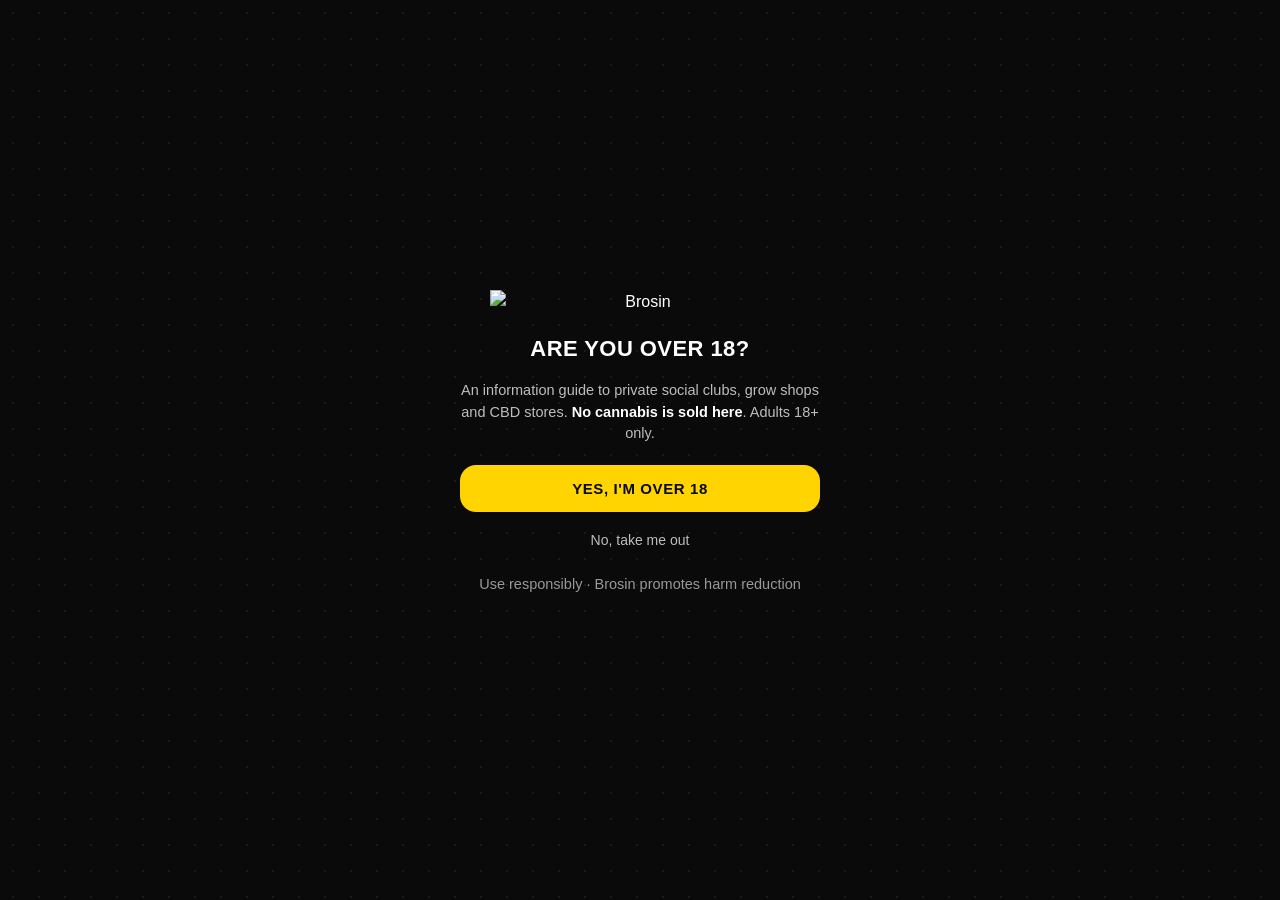
==== preview-publico/index.html @ 5d3180f4 "Add files via upload" ====
<!DOCTYPE html>
<html lang="es">
<head>
<meta charset="UTF-8">
<meta name="robots" content="noindex,nofollow,noarchive">
<meta name="viewport" content="width=device-width, initial-scale=1.0, viewport-fit=cover">
<meta name="apple-mobile-web-app-capable" content="yes">
<meta name="apple-mobile-web-app-status-bar-style" content="black">
<meta name="apple-mobile-web-app-title" content="Brosin">
<meta name="theme-color" content="#0A0A0A">
<title>Brosin · App</title>
<link rel="manifest" href="manifest.webmanifest">
<link rel="apple-touch-icon" href="assets/apple-touch-icon.png">
<link rel="icon" href="assets/favicon-48.png" type="image/png">
<link rel="stylesheet" href="assets/leaflet/leaflet.css">
<style>
/* Poppins autoalojada (Manual v3, cap. 3). Antes se pedía a Google Fonts,
   lo que enviaba la IP de cada visitante a un tercero — justo lo que el
   aviso legal de la app dice que NO se hace. Ahora sale de assets/fonts. */
@font-face{font-family:'Poppins';font-style:normal;font-weight:400;font-display:swap;src:url('assets/fonts/poppins-400.woff') format('woff')}
@font-face{font-family:'Poppins';font-style:normal;font-weight:500;font-display:swap;src:url('assets/fonts/poppins-500.woff') format('woff')}
@font-face{font-family:'Poppins';font-style:normal;font-weight:700;font-display:swap;src:url('assets/fonts/poppins-700.woff') format('woff')}

/* ══════════════════════════════════════════════════
   BROSIN · tokens del Manual de Marca v3 (cap. 8.2)
   No se improvisa: se copia de aquí.
   ══════════════════════════════════════════════════ */
:root{
  --amarillo:#FFD400; --negro:#0A0A0A; --blanco:#FFFFFF; --morado:#9013FE;
  --carbon:#121212; --panal:#2A2A2A; --humo:#BDBDBD;
  --font:'Poppins',-apple-system,'Segoe UI',Roboto,Arial,sans-serif;
  --r-card:22px; --r-chip:16px; --r-pill:999px;
  --dots:radial-gradient(rgba(255,212,0,.09) 1.1px,transparent 1.2px);
}
*{box-sizing:border-box;-webkit-tap-highlight-color:transparent}
html,body{margin:0;height:100%}
body{font-family:var(--font);font-size:16px;line-height:1.5;color:var(--blanco);background:var(--negro)}
img{display:block}
#app{max-width:520px;margin:0 auto;height:100vh;height:100dvh;display:flex;flex-direction:column;background:var(--negro);position:relative;overflow:hidden;box-shadow:0 0 48px rgba(0,0,0,.6)}

/* ── Cabecera ───────────────────────────────────── */
header{background:var(--negro);padding:12px 16px;flex:none;z-index:500;background-image:var(--dots);background-size:26px 26px;border-bottom:1px solid var(--panal)}
.brand{display:flex;align-items:center;gap:8px}
.brand .logo{height:38px;width:auto}
.brand small{font-weight:500;font-size:11px;color:var(--humo);margin-left:auto;text-align:right;line-height:1.35}
.menubtn{background:var(--carbon);border:1px solid var(--panal);color:var(--amarillo);width:38px;height:38px;border-radius:var(--r-chip);cursor:pointer;line-height:0;font-family:inherit;flex:none;display:flex;align-items:center;justify-content:center;margin-left:10px}
.search{margin-top:12px;background:var(--carbon);border:1px solid var(--panal);border-radius:var(--r-chip);padding:0 12px;display:flex;align-items:center;gap:8px;color:var(--humo)}
.search input{background:none;border:none;outline:none;color:var(--blanco);font-size:16px;padding:10px 0;width:100%;font-family:inherit}
.search input::placeholder{color:var(--humo);opacity:.75}
.chips{display:flex;gap:8px;margin-top:10px;overflow-x:auto;padding-bottom:4px;padding-right:18px;-webkit-overflow-scrolling:touch;scrollbar-width:none}
.chips::-webkit-scrollbar{display:none}
.chip{flex:none;background:var(--carbon);border:1px solid var(--panal);color:var(--blanco);border-radius:var(--r-chip);padding:7px 13px;font-size:13px;white-space:nowrap;font-weight:700;cursor:pointer;display:flex;align-items:center;gap:6px}
.chip.on{background:var(--amarillo);color:var(--negro);border-color:var(--amarillo)}
.chip.soon{border-style:dashed;border-color:var(--amarillo)}
.chip.soon.on{border-style:solid}
.chip svg{width:12px;height:12px}
.filters{display:flex;gap:8px;margin-top:10px;flex-wrap:wrap}
.filters select{flex:1;min-width:0;font-family:inherit;font-size:13px;font-weight:500;padding:9px 10px;border-radius:var(--r-chip);border:1px solid var(--panal);background:var(--carbon);color:var(--blanco)}
.filters select option{color:var(--blanco);background:var(--carbon)}
.geobtn{flex:none;font-family:inherit;font-size:12px;font-weight:700;letter-spacing:.04em;text-transform:uppercase;padding:9px 13px;border-radius:var(--r-chip);border:1.5px solid var(--amarillo);background:transparent;color:var(--amarillo);cursor:pointer;white-space:nowrap;display:flex;align-items:center;gap:6px}
.geobtn.on{background:var(--amarillo);color:var(--negro)}
.geobtn svg{width:13px;height:13px}

.banner{background:var(--carbon);border-bottom:1px solid var(--panal);color:var(--humo);font-size:12.5px;padding:8px 16px;text-align:center;flex:none;font-weight:500}
.banner b{color:var(--amarillo);font-weight:700}

/* ── Mapa ───────────────────────────────────────── */
#map{height:32%;flex:none;background:var(--carbon);z-index:1}
#mapfallback{display:none;height:32%;flex:none;align-items:center;justify-content:center;text-align:center;color:var(--humo);font-size:14px;padding:20px;background:var(--carbon)}
.leaflet-container{background:var(--negro);font-family:var(--font)}
.leaflet-popup-content-wrapper{background:var(--carbon);color:var(--blanco);border:1px solid var(--panal);border-radius:var(--r-chip);box-shadow:0 8px 24px rgba(0,0,0,.55)}
.leaflet-popup-tip{background:var(--carbon);border:1px solid var(--panal)}
.leaflet-popup-content{font-family:var(--font);font-size:13px;margin:10px 14px}
.popnm{font-weight:700;color:var(--blanco)}
.popmeta{color:var(--humo);font-size:12px}
.leaflet-control-attribution{background:rgba(10,10,10,.72)!important;color:#8f8f8f!important;font-size:9px}
.leaflet-control-attribution a{color:var(--humo)!important}
.leaflet-bar a{background:var(--carbon);color:var(--blanco);border-bottom:1px solid var(--panal)}
.leaflet-bar a:hover{background:var(--panal)}

/* ── Listado ────────────────────────────────────── */
.list{flex:1;overflow-y:auto;padding:12px 14px 96px}
.count{font-size:12.5px;color:var(--humo);margin:2px 2px 10px;font-weight:600}
.club{background:var(--carbon);border:1px solid var(--panal);border-radius:var(--r-card);padding:12px;margin-bottom:11px;display:flex;gap:12px;cursor:pointer;transition:transform .12s}
.club:active{transform:scale(.985)}
.thumb{width:58px;height:58px;border-radius:var(--r-chip);flex:none;display:flex;align-items:center;justify-content:center}
.thumb svg{width:34px;height:34px}
.info{flex:1;min-width:0}
.nm{font-weight:700;font-size:16px;color:var(--blanco);display:flex;align-items:center;gap:6px;letter-spacing:-.01em}
.verif{color:var(--amarillo);font-size:14px}
.meta{font-size:12.5px;color:var(--humo);margin-top:2px}
.stars{color:var(--amarillo);letter-spacing:.05em}
.nuevo{color:var(--amarillo);font-weight:700}
.tags{display:flex;gap:5px;margin-top:8px;flex-wrap:wrap}
.tag{font-size:10.5px;font-weight:700;padding:3px 9px;border-radius:8px;background:var(--panal);color:var(--humo)}
.tag.brosin{background:var(--amarillo);color:var(--negro)}
.tag.ev{background:var(--morado);color:var(--blanco)}
.empty{text-align:center;color:var(--humo);padding:40px 20px;font-size:15px}

/* ── Grupos de pines en el mapa ──────────────────── */
/* Panal amarillo con el número en negro: superficie sólida, nunca
   letra amarilla sobre claro (regla sagrada del manual, cap. 4.2). */
.cl{position:relative;display:flex;align-items:center;justify-content:center;font-family:var(--font);
    font-weight:700;color:var(--negro);cursor:pointer;filter:drop-shadow(0 2px 4px rgba(0,0,0,.55))}
/* Leaflet aplica «.leaflet-map-pane svg{z-index:200}» a TODO svg dentro del
   mapa, incluido el panal: sin esto, el hexágono tapa su propio número. */
.leaflet-map-pane .cl svg,
.cl svg{position:absolute;inset:0;width:100%;height:100%;z-index:0}
.leaflet-map-pane .cl span,
.cl span{position:relative;z-index:1;line-height:1}

/* ── Favoritos ───────────────────────────────────── */
.favbtn{flex:none;align-self:flex-start;background:none;border:none;padding:4px;margin:-4px -2px 0 0;
        cursor:pointer;color:var(--humo);line-height:0}
.favbtn svg{width:21px;height:21px;fill:none;stroke:currentColor;stroke-width:2.2;
            stroke-linecap:round;stroke-linejoin:round;transition:transform .15s}
.favbtn.on{color:var(--amarillo)}
.favbtn.on svg{fill:currentColor}
.favbtn:active svg{transform:scale(.82)}
.chip.fav.on{background:var(--amarillo);color:var(--negro);border-color:var(--amarillo)}
.loadmore{text-align:center;color:var(--humo);font-size:12.5px;padding:14px 0 4px}

/* ── Ficha: origen del dato y llamada al negocio ── */
.dsrc{font-size:12px;color:var(--humo);font-style:italic;margin-top:10px}
.statbox.ver b{color:var(--amarillo)}
.claim{background:var(--carbon);border:1px solid var(--panal);border-radius:var(--r-card);
       margin:14px 16px 4px;padding:15px 16px;text-align:center}
.claim b{display:block;font-size:15px;color:var(--blanco);margin-bottom:10px}
.claimbtn{display:block;background:var(--amarillo);color:var(--negro);font-weight:700;font-size:13px;
          letter-spacing:.04em;text-transform:uppercase;padding:12px;border-radius:var(--r-chip);text-decoration:none}
.claimlink{display:inline-block;margin-top:11px;color:var(--humo);font-size:12.5px;text-decoration:underline}
.langrow{display:flex;align-items:center;gap:10px;background:var(--carbon);border:1px solid var(--panal);
         border-radius:var(--r-card);padding:13px 16px;margin-bottom:10px;font-weight:700}
.langrow select{margin-left:auto;font-family:inherit;font-size:14px;padding:8px 10px;border-radius:var(--r-chip);
                border:1px solid var(--panal);background:var(--negro);color:var(--blanco)}
.dfav{position:absolute;top:14px;right:14px;background:var(--carbon);border:1px solid var(--panal);
      width:38px;height:38px;border-radius:50%;display:flex;align-items:center;justify-content:center;
      margin:0;padding:0;z-index:2}
.dfav svg{width:20px;height:20px}
.poplink{display:inline-block;margin-top:6px;color:var(--amarillo);font-weight:700;font-size:12px;text-decoration:none}

.foot-tag{text-align:center;color:var(--humo);font-size:12px;padding:10px 0 2px;line-height:1.7}
.foot-sign{display:flex;align-items:center;justify-content:center;gap:7px;margin-top:10px}
.foot-sign img{height:15px;width:auto}
.foot-sign span{font-weight:700;font-size:11px;letter-spacing:.22em;color:var(--amarillo)}
.flinks{text-align:center;margin:10px 0 4px}
.flinks a{color:var(--amarillo);font-size:12px;font-weight:500;cursor:pointer;text-decoration:none}
.flinks span{color:var(--panal);margin:0 4px}

.fab{position:absolute;right:14px;bottom:76px;z-index:700;background:var(--amarillo);color:var(--negro);font-weight:700;font-size:12.5px;letter-spacing:.04em;text-transform:uppercase;padding:12px 17px;border-radius:var(--r-pill);box-shadow:0 8px 22px rgba(0,0,0,.5);text-decoration:none;display:flex;align-items:center;gap:7px}
.fab svg{width:14px;height:14px}

/* ── Ficha de local ─────────────────────────────── */
.detail{position:absolute;inset:0;background:var(--negro);z-index:1000;display:flex;flex-direction:column;transform:translateY(100%);transition:transform .32s cubic-bezier(.2,.8,.25,1)}
.detail.show{transform:translateY(0)}
.dhero{min-height:172px;flex:none;position:relative;display:flex;align-items:flex-end;padding:16px;background:var(--negro);background-image:var(--dots);background-size:26px 26px;border-bottom:1px solid var(--panal)}
.back{position:absolute;top:14px;left:14px;background:var(--amarillo);color:var(--negro);border:none;width:38px;height:38px;border-radius:50%;font-size:22px;cursor:pointer;line-height:1;font-weight:700}
.dt{font-weight:700;font-size:24px;line-height:1.15;color:var(--blanco);text-transform:uppercase;letter-spacing:.02em}
.dsub{font-size:13px;color:var(--humo);margin-top:4px}
.dlockup{display:flex;align-items:center;gap:6px;margin-top:6px}
.dlockup .by{font-size:12px;color:var(--humo)}
.dlockup img{height:14px;width:auto}
.dlockup span{font-weight:700;font-size:11px;letter-spacing:.22em;color:var(--amarillo)}
.dbody{flex:1;overflow-y:auto;padding:0 0 32px}
.drow{display:flex;gap:8px;padding:14px 16px}
.statbox{flex:1;background:var(--carbon);border:1px solid var(--panal);border-radius:var(--r-chip);padding:10px 8px;text-align:center}
.statbox b{display:block;color:var(--blanco);font-size:15px;font-weight:700}
.statbox span{font-size:11px;color:var(--humo)}
.dbtn{display:block;width:calc(100% - 32px);margin:6px 16px;text-align:center;border:none;border-radius:var(--r-chip);padding:14px;font-weight:700;font-size:14px;letter-spacing:.04em;text-transform:uppercase;cursor:pointer;font-family:inherit;text-decoration:none}
.dbtn.solid{background:var(--amarillo);color:var(--negro)}
.dbtn.ghost{background:transparent;color:var(--blanco);border:1.5px solid var(--blanco)}
.dsec{padding:8px 16px}
.dsec h4{margin:14px 0 5px;font-size:16px;font-weight:700;color:var(--blanco)}
.dsec p{font-size:14.5px;color:var(--humo);margin:4px 0}
.dsec b{color:var(--blanco)}

/* ── Muy pronto / cajas ─────────────────────────── */
.soonbox{text-align:center;background:var(--carbon);border:1px solid var(--panal);color:var(--blanco);border-radius:var(--r-card);padding:32px 22px;margin-top:6px;background-image:var(--dots);background-size:26px 26px}
.soonbox img{height:110px;width:auto;margin:0 auto 4px}
.soonbox h3{color:var(--blanco);font-size:19px;font-weight:700;text-transform:uppercase;letter-spacing:.02em;margin:10px 0}
.soonbox p{color:var(--humo);font-size:15px;max-width:36ch;margin:0 auto;line-height:1.55}
.soonbox .pill{display:inline-block;margin-top:16px;background:var(--negro);border:1px solid var(--panal);border-radius:var(--r-pill);padding:6px 15px;font-size:11.5px;font-weight:700;color:var(--amarillo)}

/* ── Navegación inferior ────────────────────────── */
.bnav{position:absolute;bottom:0;left:0;right:0;height:64px;background:var(--carbon);border-top:1px solid var(--panal);display:flex;z-index:900;padding-bottom:env(safe-area-inset-bottom)}
.bnav button{flex:1;border:none;background:none;display:flex;flex-direction:column;align-items:center;justify-content:center;gap:4px;font-family:inherit;font-size:10.5px;font-weight:700;color:var(--humo);cursor:pointer}
.bnav button svg{width:22px;height:22px}
.bnav button.on{color:var(--amarillo)}

/* ── Vistas ─────────────────────────────────────── */
.view{position:absolute;top:0;left:0;right:0;bottom:64px;background:var(--negro);z-index:800;overflow-y:auto;display:none}
.view.show{display:block}
.vhead{background:var(--negro);color:var(--blanco);padding:20px 16px 16px;background-image:var(--dots);background-size:26px 26px;position:sticky;top:0;z-index:2;border-bottom:1px solid var(--panal)}
.vh-title{color:var(--blanco);font-size:20px;font-weight:700;text-transform:uppercase;letter-spacing:.02em}
.vh-title::after{content:"";display:block;width:48px;height:4px;background:var(--amarillo);border-radius:2px;margin-top:8px}
.vh-sub{font-size:13px;color:var(--humo);margin-top:8px}
.vbody{padding:16px}
.vback{position:absolute;left:14px;top:20px;background:var(--amarillo);color:var(--negro);border:none;width:34px;height:34px;border-radius:50%;font-size:19px;font-weight:700;cursor:pointer;z-index:2;line-height:1}
.vhead.with-back{padding-left:60px}

/* Eventos bloqueado */
.evlocked{position:relative;min-height:100%}
.evblur{filter:blur(7px);pointer-events:none;padding:18px;opacity:.6}
.fauxev{background:var(--carbon);border:1px solid var(--panal);border-radius:var(--r-chip);padding:12px;margin-bottom:11px;display:flex;gap:11px;align-items:center}
.fauxev .fd{width:46px;height:46px;border-radius:12px;background:var(--amarillo);flex:none}
.fauxev .fl{flex:1}
.fauxev .l1{height:12px;background:var(--panal);border-radius:4px;width:70%;margin-bottom:8px}
.fauxev .l2{height:9px;background:#3a3a3a;border-radius:4px;width:45%}
.evover{position:absolute;inset:0;display:flex;flex-direction:column;align-items:center;justify-content:center;text-align:center;padding:24px;background:rgba(10,10,10,.55)}
.evover img{height:130px;width:auto}
.evover h3{color:var(--blanco);font-size:22px;font-weight:700;text-transform:uppercase;letter-spacing:.02em;margin:14px 0 6px}
.evover p{color:var(--humo);font-size:14px;margin:0}

/* Saber+ */
.sb-lead{background:var(--carbon);border:1px solid var(--panal);border-left:4px solid var(--amarillo);border-radius:0 var(--r-chip) var(--r-chip) 0;padding:14px 16px;margin-bottom:14px;font-size:14.5px;color:var(--humo)}
.sb-lead b{color:var(--blanco)}
.sb details{background:var(--carbon);border:1px solid var(--panal);border-radius:var(--r-chip);margin-bottom:10px;overflow:hidden}
.sb summary{cursor:pointer;list-style:none;padding:13px 15px;font-weight:700;font-size:15px;color:var(--blanco);display:flex;gap:9px;align-items:center}
.sb summary::-webkit-details-marker{display:none}
.sb summary .arw{margin-left:auto;color:var(--amarillo);transition:.2s;flex:none}
.sb details[open] summary .arw{transform:rotate(90deg)}
.sb .b{padding:0 15px 14px;font-size:14.5px;color:var(--humo)}
.sb .b b{color:var(--blanco)}
.sb .b ul{padding-left:18px;margin:6px 0}
.sb .b li{margin:5px 0}
.sb .pautas{counter-reset:p;list-style:none;padding-left:0}
.sb .pautas li{position:relative;padding:9px 12px 9px 46px;border:1px solid var(--panal);border-radius:12px;margin:8px 0;font-size:13.5px}
.sb .pautas li::before{counter-increment:p;content:counter(p);position:absolute;left:10px;top:9px;width:26px;height:26px;background:var(--amarillo);color:var(--negro);border-radius:8px;display:flex;align-items:center;justify-content:center;font-weight:700;font-size:13px}
.sb .alert{background:#241012;border:1px solid #5a2626;border-radius:12px;padding:10px 13px;font-size:13.5px;color:#ff8a8a;margin:8px 0}
.sb .disc{font-size:12px;color:var(--humo);margin-top:14px;opacity:.8}
.helpbox{background:var(--negro);border:1px solid var(--panal);color:var(--blanco);border-radius:var(--r-chip);padding:16px;margin-top:10px;background-image:var(--dots);background-size:26px 26px}
.helpbox h4{color:var(--amarillo);margin:0 0 8px;font-size:15px}
.helpbox .ln{display:flex;justify-content:space-between;gap:10px;border-bottom:1px solid var(--panal);padding:7px 0;font-size:13.5px}
.helpbox .ln:last-child{border-bottom:none}
.helpbox .num{color:var(--amarillo);font-weight:700;white-space:nowrap}

/* Menú y páginas */
.menu-item{display:flex;align-items:center;gap:12px;background:var(--carbon);border:1px solid var(--panal);border-radius:var(--r-chip);padding:15px 16px;margin-bottom:10px;font-weight:700;font-size:15px;cursor:pointer;text-decoration:none;color:var(--blanco)}
.menu-item svg{width:20px;height:20px;color:var(--amarillo);flex:none}
.menu-item span{color:var(--humo);margin-left:auto}
.page{padding:16px}
.page h3{font-size:17px;font-weight:700;color:var(--blanco);margin:22px 0 6px;text-transform:uppercase;letter-spacing:.02em}
.page p{font-size:14.5px;color:var(--humo);margin:6px 0}
.page b{color:var(--blanco)}
.page ul{padding-left:20px;margin:6px 0}
.page li{margin:6px 0;font-size:14.5px;color:var(--humo)}
.page .small{font-size:12px;color:var(--humo);opacity:.8}
.lead2{background:var(--carbon);border:1px solid var(--panal);border-left:4px solid var(--amarillo);border-radius:0 var(--r-chip) var(--r-chip) 0;padding:14px 16px;margin:12px 0;font-size:15px;color:var(--humo)}
.lead2 b{color:var(--blanco)}
.quote2{color:var(--blanco);font-weight:700;font-size:16px;line-height:1.6;text-transform:uppercase;letter-spacing:.02em;border-left:4px solid var(--amarillo);padding:6px 14px;margin:16px 0}
.quote2 i{color:var(--amarillo);font-style:normal}
.vals{display:grid;grid-template-columns:1fr 1fr;gap:8px;margin:10px 0}
.val{background:var(--carbon);border:1px solid var(--panal);border-radius:var(--r-chip);padding:13px;font-size:12.5px;color:var(--humo)}
.val b{display:block;color:var(--amarillo);margin-bottom:3px;font-size:13.5px}
.tier{background:var(--carbon);border:1px solid var(--panal);border-radius:var(--r-card);padding:18px;margin:12px 0}
.tier.feat{border:2px solid var(--amarillo)}
.tier h4{margin:0 0 4px;font-size:17px;color:var(--blanco);display:flex;justify-content:space-between;align-items:center;gap:8px}
.tier .badge{background:var(--amarillo);color:var(--negro);font-size:10.5px;font-weight:700;letter-spacing:.04em;text-transform:uppercase;padding:3px 9px;border-radius:var(--r-pill);white-space:nowrap}
.tier .badge.gris{background:var(--panal);color:var(--humo)}
.tier .badge.beeher{background:var(--morado);color:var(--blanco)}
.tier .price{color:var(--amarillo);font-size:26px;font-weight:700;margin:4px 0}
.tier .price small{font-size:12px;color:var(--humo);font-weight:500}
.tier ul{padding-left:18px;margin:8px 0 0}
.tier li{font-size:14px;margin:5px 0;color:var(--humo)}
.ctabtn{display:block;text-align:center;background:var(--amarillo);color:var(--negro);font-weight:700;font-size:14px;letter-spacing:.04em;text-transform:uppercase;padding:15px;border-radius:var(--r-chip);text-decoration:none;margin:16px 0}
.legalbox{background:var(--carbon);border:1px solid var(--panal);border-radius:var(--r-chip);padding:14px 16px;margin:12px 0}
.legalbox h3{margin-top:4px}
.ph{background:var(--amarillo);padding:0 5px;border-radius:4px;font-weight:700;color:var(--negro)}

/* ── Age gate ───────────────────────────────────── */
#agegate{position:fixed;inset:0;z-index:3000;background:var(--negro);display:flex;align-items:center;justify-content:center;padding:24px;background-image:var(--dots);background-size:26px 26px}
#agegate.hide{display:none}
.agbox{max-width:360px;width:100%;text-align:center;color:var(--blanco)}
.agbox .logo{width:min(72vw,300px);height:auto;margin:0 auto 18px}
.agbox h2{font-weight:700;font-size:22px;text-transform:uppercase;letter-spacing:.02em;margin:6px 0}
.agbox p{color:var(--humo);font-size:14.5px}
.agbox p b{color:var(--blanco)}
.agbtns{display:flex;flex-direction:column;gap:10px;margin:20px 0 12px}
.agyes{background:var(--amarillo);color:var(--negro);border:none;border-radius:var(--r-chip);padding:15px;font-weight:700;font-size:15px;letter-spacing:.04em;text-transform:uppercase;cursor:pointer;font-family:inherit}
.agno{color:var(--humo);text-decoration:none;font-size:14px;padding:8px}
.agleg{font-size:12px;color:var(--humo);opacity:.8}

/* Parpadeo del ojo (manual 5.6: 120 ms cada 4-6 s) */
@keyframes blink{0%,96.5%,100%{transform:scaleY(1)}97.5%,98.5%{transform:scaleY(.08)}}
.blinky{animation:blink 5s infinite;transform-origin:center 40%}
@media (prefers-reduced-motion:reduce){.blinky{animation:none}}
button:focus-visible,a:focus-visible,input:focus-visible,select:focus-visible{outline:2px solid var(--amarillo);outline-offset:2px}
</style>
</head>
<body>
<div id="app">
  <div id="agegate">
    <div class="agbox">
      <img class="logo" src="assets/logo-amarillo.png" alt="Brosin">
      <h2 data-t="ag_h">¿Eres mayor de edad?</h2>
      <p id="agP">Guía informativa sobre clubes sociales privados, grow shops y tiendas de CBD. Aquí <b>no se vende cannabis</b>. Solo para mayores de 18 años.</p>
      <div class="agbtns">
        <button class="agyes" onclick="ageOk()" data-t="ag_si">Sí, soy mayor de 18</button>
        <a class="agno" href="https://www.google.com" data-t="ag_no">No, salir</a>
      </div>
      <p class="agleg">Consume con responsabilidad · Brosin promueve la reducción de riesgos</p>
    </div>
  </div>

  <header>
    <div class="brand">
      <img class="logo" src="assets/logo-amarillo.png" alt="Brosin">
      <small>el mapa de<br>la colmena</small>
      <button class="menubtn" onclick="goView('menu')" aria-label="Menú"><svg viewBox="0 0 24 24" width="18" height="18" fill="none" stroke="currentColor" stroke-width="2.4" stroke-linecap="round"><path d="M4 7h16M4 12h16M4 17h16"/></svg></button>
    </div>
    <div class="search"><svg viewBox="0 0 24 24" width="16" height="16" fill="none" stroke="currentColor" stroke-width="2.4" stroke-linecap="round"><circle cx="11" cy="11" r="6.5"/><path d="M20 20l-4.2-4.2"/></svg><input id="q" type="text" data-tph="buscar" placeholder="Buscar local, ciudad, provincia…"></div>
    <div class="chips" id="chips">
      <span class="chip on" data-f="all" data-t="todos">Todos</span>
      <span class="chip fav" data-f="fav"><svg viewBox="0 0 24 24" fill="none" stroke="currentColor" stroke-width="2.6" stroke-linecap="round" stroke-linejoin="round"><path d="M12 20.5S3.5 14.8 3.5 9.2A4.7 4.7 0 0 1 12 6.4a4.7 4.7 0 0 1 8.5 2.8c0 5.6-8.5 11.3-8.5 11.3Z"/></svg><span data-t="favoritos">Favoritos</span><span class="favn"></span></span>
      <span class="chip" data-f="csc" data-t="clubes">Clubes</span>
      <span class="chip" data-f="grow" data-t="grows">Grow shops</span>
      <span class="chip" data-f="cbd" data-t="cbd">CBD</span>
      <span class="chip" data-f="coffeeshop" data-t="coffee">Coffeeshop</span>
      <span class="chip" data-f="medicinal" data-t="medic">Medicinal</span>
      <span class="chip" data-f="empresa" data-t="empresas">Empresas</span>
      <span class="chip soon" data-f="soon-academia"><svg viewBox="0 0 24 24" fill="none" stroke="currentColor" stroke-width="2.6" stroke-linecap="round" stroke-linejoin="round"><rect x="5" y="11" width="14" height="9" rx="2.5"/><path d="M8 11V8a4 4 0 0 1 8 0v3"/></svg><span data-t="academia">Academia</span></span>
      <span class="chip soon" data-f="soon-carne"><svg viewBox="0 0 24 24" fill="none" stroke="currentColor" stroke-width="2.6" stroke-linecap="round" stroke-linejoin="round"><rect x="5" y="11" width="14" height="9" rx="2.5"/><path d="M8 11V8a4 4 0 0 1 8 0v3"/></svg><span data-t="carne">Carné</span></span>
    </div>
    <div class="filters">
      <select id="paisSel"></select>
      <select id="ccaaSel"></select>
      <select id="provSel"></select>
      <button class="geobtn" id="geoBtn" onclick="toggleGeo(this)"><svg viewBox="0 0 24 24" fill="none" stroke="currentColor" stroke-width="2.4" stroke-linecap="round" stroke-linejoin="round"><path d="M12 21c-3.8-4.2-6.5-7.3-6.5-10.4a6.5 6.5 0 1 1 13 0C18.5 13.7 15.8 16.8 12 21Z"/><circle cx="12" cy="10.3" r="2.3"/></svg><span id="geoTxt">Cerca de mí</span></button>
    </div>
  </header>

  <div class="banner" id="banner"></div>

  <div id="map"></div>
  <div id="mapfallback">El mapa con calles necesita conexión a internet.<br>La lista funciona igual sin él.</div>

  <div class="list">
    <div class="count" id="count"></div>
    <div id="clubs"></div>
    <div class="foot-tag"><span data-t="pie_lema">una colmena, muchos panales</span><br><span data-t="pie_legal">Guía informativa · aquí no se vende cannabis · solo +18 · consume con responsabilidad</span></div>
    <div class="foot-sign"><img src="assets/ojo-amarillo.png" alt="" class="blinky"><span>BROSIN</span></div>
    <div class="flinks"><a onclick="goView('nosotros')" data-t="nav_nosotros">Sobre nosotros</a><span>·</span><a onclick="goView('empresarios')" data-t="nav_empresarios">Para empresarios</a><span>·</span><a onclick="goView('legal')" data-t="nav_legal">Aviso legal</a></div>
  </div>

  <a class="fab" id="fab" href="formulario.html" target="_blank" rel="noopener"><svg viewBox="0 0 24 24" fill="none" stroke="currentColor" stroke-width="3" stroke-linecap="round"><path d="M12 5v14M5 12h14"/></svg><span data-t="anade">Añade tu local</span></a>

  <!-- VIEW: SABER+ · el contenido vive en brosin-saber.js (9 idiomas) -->
  <div class="view sb" id="view-saber">
    <div class="vhead"><div class="vh-title" id="sbTitle">Saber+</div><div class="vh-sub" id="sbSub"></div></div>
    <div class="vbody" id="sbBody"></div>
  </div>

  <!-- VIEW: EVENTOS (bloqueado) -->
  <div class="view" id="view-eventos">
    <div class="evlocked">
      <div class="evblur">
        <div class="fauxev"><div class="fd"></div><div class="fl"><div class="l1"></div><div class="l2"></div></div></div>
        <div class="fauxev"><div class="fd"></div><div class="fl"><div class="l1"></div><div class="l2"></div></div></div>
        <div class="fauxev"><div class="fd"></div><div class="fl"><div class="l1"></div><div class="l2"></div></div></div>
        <div class="fauxev"><div class="fd"></div><div class="fl"><div class="l1"></div><div class="l2"></div></div></div>
        <div class="fauxev"><div class="fd"></div><div class="fl"><div class="l1"></div><div class="l2"></div></div></div>
        <div class="fauxev"><div class="fd"></div><div class="fl"><div class="l1"></div><div class="l2"></div></div></div>
      </div>
      <div class="evover"><img src="assets/mascotas/gominola.png" alt=""><h3>Muy pronto</h3><p>Los eventos de la colmena, aquí.</p></div>
    </div>
  </div>

  <!-- VIEW: COMUNIDAD -->
  <div class="view" id="view-comunidad">
    <div class="vhead"><div class="vh-title">Comunidad</div><div class="vh-sub">Muy pronto…</div></div>
    <div style="padding:16px"><div class="soonbox"><img src="assets/mascotas/abeja.png" alt=""><h3>Comunidad · Muy pronto</h3><p>Conecta con otros socios, comparte reseñas reales y vive la cultura Brosin. Estamos construyéndolo.</p><span class="pill">Bro, no te quedes sin, Brosin.</span></div></div>
  </div>

  <!-- VIEW: MENÚ -->
  <div class="view" id="view-menu">
    <div class="vhead with-back"><button class="vback" onclick="goView('mapa')">‹</button><div class="vh-title">Menú</div><div class="vh-sub">Bro, no te quedes sin, Brosin.</div></div>
    <div class="vbody">
      <div class="langrow"><span id="langTit">Idioma</span>
        <select id="langSel" onchange="changeLang(this.value)" aria-label="Idioma / Language"></select>
      </div>
      <a class="menu-item" onclick="goView('nosotros')"><svg viewBox="0 0 24 24" fill="none" stroke="currentColor" stroke-width="2.2" stroke-linecap="round" stroke-linejoin="round"><path d="M2.5 12S6 5.5 12 5.5 21.5 12 21.5 12 18 18.5 12 18.5 2.5 12 2.5 12Z"/><circle cx="12" cy="12" r="3"/></svg>Sobre nosotros<span>›</span></a>
      <a class="menu-item" onclick="goView('empresarios')"><svg viewBox="0 0 24 24" fill="none" stroke="currentColor" stroke-width="2.2" stroke-linecap="round" stroke-linejoin="round"><rect x="3.5" y="8" width="17" height="12" rx="3"/><path d="M9 8V6.5A2.5 2.5 0 0 1 11.5 4h1A2.5 2.5 0 0 1 15 6.5V8"/></svg>Para empresarios<span>›</span></a>
      <a class="menu-item" href="formulario.html" target="_blank" rel="noopener"><svg viewBox="0 0 24 24" fill="none" stroke="currentColor" stroke-width="2.6" stroke-linecap="round"><path d="M12 5v14M5 12h14"/></svg>Añade tu local<span>›</span></a>
      <a class="menu-item" onclick="goView('legal')"><svg viewBox="0 0 24 24" fill="none" stroke="currentColor" stroke-width="2.2" stroke-linecap="round" stroke-linejoin="round"><path d="M7 3.5h7L19 8.5v12H7Z"/><path d="M14 3.5V9h5M10 13h6M10 16.5h6"/></svg>Aviso legal y privacidad<span>›</span></a>
      <a class="menu-item" onclick="goView('saber')"><svg viewBox="0 0 24 24" fill="none" stroke="currentColor" stroke-width="2.2" stroke-linecap="round" stroke-linejoin="round"><path d="M12 20s-7-4.3-9-8.5C1.7 8.2 3.7 5.5 6.7 5.5c2 0 3.7 1.1 4.3 2.6h2c.6-1.5 2.3-2.6 4.3-2.6 3 0 5 2.7 3.7 6-2 4.2-9 8.5-9 8.5Z"/></svg>Saber+ (reducción de riesgos)<span>›</span></a>
    </div>
  </div>

  <!-- VIEW: SOBRE NOSOTROS · contenido en brosin-paginas.js (9 idiomas) -->
  <div class="view" id="view-nosotros">
    <div class="vhead with-back"><button class="vback" onclick="goView('mapa')">‹</button><div class="vh-title" id="nosT">Sobre nosotros</div></div>
    <div class="page" id="nosBody"></div>
  </div>

  <!-- VIEW: PARA EMPRESARIOS · contenido en brosin-paginas.js (9 idiomas) -->
  <div class="view" id="view-empresarios">
    <div class="vhead with-back"><button class="vback" onclick="goView('mapa')">‹</button><div class="vh-title" id="empT">Para empresarios</div><div class="vh-sub" id="empSub"></div></div>
    <div class="page" id="empBody"></div>
  </div>

  <!-- VIEW: LEGAL -->
  <div class="view" id="view-legal">
    <div class="vhead with-back"><button class="vback" onclick="goView('mapa')">‹</button><div class="vh-title">Aviso legal</div><div class="vh-sub">y política de privacidad</div></div>
    <div class="page">
      <div class="lead2"><b>Importante:</b> estos textos son una <b>base de partida</b>. Antes de publicar en serio, complétalos con los datos en <span class="ph">amarillo</span> y revísalos con un abogado. No son asesoramiento legal.</div>

      <div class="legalbox">
        <h3>1 · Aviso legal</h3>
        <p>Este sitio y la app Brosin (en adelante, "la App") son titularidad de <span class="ph">[Razón social]</span>, con CIF <span class="ph">[CIF]</span> y domicilio en <span class="ph">[dirección]</span>. Contacto: hola@brosin.app.</p>
        <p>La App es una <b>guía informativa y de comunidad</b> sobre clubes sociales de cannabis, grow shops y tiendas de CBD. <b>No se vende ni se facilita la compra de cannabis</b> a través de la App. Los clubes sociales son asociaciones privadas sin ánimo de lucro; el acceso a ellos depende de cada asociación y de la ley vigente.</p>
        <p>El acceso y uso de la App está reservado a <b>mayores de 18 años</b>. La información de los locales procede de fuentes públicas y de los propios locales, y puede contener errores; verifícala antes de actuar.</p>
      </div>

      <div class="legalbox">
        <h3>2 · Política de privacidad (RGPD)</h3>
        <p><b>Responsable:</b> <span class="ph">[Razón social]</span> · hola@brosin.app.</p>
        <p><b>Qué datos tratamos:</b> la App no requiere registro para consultarse. Si nos escribes o rellenas el formulario de alta de local, tratamos los datos que nos facilites (nombre del local, contacto) con la finalidad de gestionar tu solicitud.</p>
        <p><b>Geolocalización:</b> la función "Cerca de mí" usa la ubicación <b>solo en tu dispositivo</b> para ordenar los locales; <b>no almacenamos ni compartimos tu ubicación</b>.</p>
        <p><b>Datos de salud:</b> la App no recopila datos sobre tu consumo ni ningún dato de salud (art. 9 RGPD).</p>
        <p><b>Base legal:</b> tu consentimiento y nuestro interés legítimo en prestar el servicio. <b>Tus derechos:</b> puedes acceder, rectificar, suprimir y oponerte al tratamiento escribiendo a hola@brosin.app. También puedes reclamar ante la Agencia Española de Protección de Datos (aepd.es).</p>
      </div>

      <div class="legalbox">
        <h3>3 · Términos y condiciones de uso</h3>
        <p>Al usar la App aceptas: <b>(a)</b> ser mayor de 18 años; <b>(b)</b> usar la información de forma responsable y conforme a la ley; <b>(c)</b> que Brosin no se responsabiliza del contenido de terceros ni de la actividad de los locales listados; <b>(d)</b> que la App no promueve el consumo, sino la información y la reducción de riesgos.</p>
        <p>Brosin puede actualizar, añadir o retirar locales y funciones en cualquier momento.</p>
      </div>

      <div class="legalbox">
        <h3>4 · Política de cookies y almacenamiento</h3>
        <p>La App <b>no usa cookies de seguimiento ni publicitarias</b>. Solo guarda en tu dispositivo un dato técnico para recordar que has confirmado ser mayor de edad, y usa el mapa de OpenStreetMap. Este almacenamiento es necesario para el funcionamiento y no se comparte con terceros.</p>
      </div>

      <p class="small">Última actualización: julio de 2026. Brosin promueve el consumo responsable y la reducción de riesgos. Solo +18.</p>
    </div>
  </div>

  <!-- BOTTOM NAV -->
  <div class="bnav" id="bnav">
    <button class="on" data-v="mapa" onclick="goView('mapa')"><svg viewBox="0 0 24 24" fill="none" stroke="currentColor" stroke-width="2.2" stroke-linecap="round" stroke-linejoin="round"><path d="M12 21c-3.8-4.2-6.5-7.3-6.5-10.4a6.5 6.5 0 1 1 13 0C18.5 13.7 15.8 16.8 12 21Z"/><circle cx="12" cy="10.3" r="2.3"/></svg><span data-t="nav_mapa">Mapa</span></button>
    <button data-v="saber" onclick="goView('saber')"><svg viewBox="0 0 24 24" fill="none" stroke="currentColor" stroke-width="2.2" stroke-linecap="round" stroke-linejoin="round"><path d="M12 20s-7-4.3-9-8.5C1.7 8.2 3.7 5.5 6.7 5.5c2 0 3.7 1.1 4.3 2.6h2c.6-1.5 2.3-2.6 4.3-2.6 3 0 5 2.7 3.7 6-2 4.2-9 8.5-9 8.5Z"/></svg><span data-t="nav_saber">Saber+</span></button>
    <button data-v="eventos" onclick="goView('eventos')"><svg viewBox="0 0 24 24" fill="none" stroke="currentColor" stroke-width="2.2" stroke-linecap="round" stroke-linejoin="round"><rect x="5" y="11" width="14" height="9" rx="2.5"/><path d="M8 11V8a4 4 0 0 1 8 0v3"/></svg><span data-t="nav_ev">Eventos</span></button>
    <button data-v="comunidad" onclick="goView('comunidad')"><svg viewBox="0 0 24 24" fill="none" stroke="currentColor" stroke-width="2.2" stroke-linecap="round" stroke-linejoin="round"><ellipse cx="12" cy="13.5" rx="5.5" ry="6"/><path d="M7.5 11h9M7.5 16h9M9.5 5.5C9 4.5 8 4 7 4M14.5 5.5C15 4.5 16 4 17 4"/></svg><span data-t="nav_com">Comunidad</span></button>
  </div>

  <!-- DETAIL -->
  <div class="detail" id="detail">
    <div class="dhero" id="dhero">
      <button class="back" onclick="closeDetail()">‹</button>
      <button class="dfav favbtn" id="dfav" aria-label="Guardar en favoritos"></button>
      <div><div class="dt" id="dt"></div><div class="dsub" id="dsub"></div><div id="dlock"></div></div>
    </div>
    <div class="dbody">
      <div class="drow" id="dstats"></div>
      <a class="dbtn solid" id="dmap" target="_blank" rel="noopener" data-t="llegar">Cómo llegar</a>
      <a class="dbtn ghost" id="dcall">Contactar</a>
      <a class="dbtn ghost" id="dweb" target="_blank" rel="noopener">Visitar la web</a>
      <button class="dbtn ghost" id="dshare" data-t="compartir">Compartir</button>
      <div class="dsec" id="ddesc"></div>
      <div id="dclaim"></div>
      <div class="dsec">
        <h4 data-t="antes">Antes de ir</h4>
        <p data-t="antes_txt">Los locales son asociaciones privadas solo para socios mayores de edad. Suele hacer falta invitación o contacto previo. Consume con responsabilidad.</p>
      </div>
    </div>
  </div>
</div>

<script src="assets/leaflet/leaflet.js"></script>
<script src="brosin-cluster.js?v=1"></script>
<script src="brosin-app-i18n.js?v=1"></script>
<script src="brosin-saber.js?v=1"></script>
<script src="brosin-paginas.js?v=1"></script>
<script src="clubs-data.js?v=2137b"></script>
<script>
const CLUBS = window.CLUBS || [];
/* Atajo al diccionario de la app (28 idiomas). Si el módulo no cargara,
   la app sigue funcionando en español en vez de quedarse en blanco. */
function T(k){ return (window.BrosinApp && BrosinApp.t(k)) || k; }
function descOf(c){
  if(c.desc) return c.desc;                       // texto propio del local
  return window.BrosinApp ? BrosinApp.autoDesc(c) // generado en su idioma
                          : (TYPE[c.type].label+' en '+c.city);
}
/* Los nombres y direcciones vienen de fuentes públicas: nunca se inyectan
   crudos en el HTML. Un apóstrofo o un < romperían la tarjeta entera. */
function esc(s){return String(s==null?'':s).replace(/[&<>"']/g,function(m){
  return {'&':'&amp;','<':'&lt;','>':'&gt;','"':'&quot;',"'":'&#39;'}[m];});}

/* ── Favoritos: se guardan solo en este dispositivo, nunca se envían ── */
var FAVS = (function(){ try{ return new Set(JSON.parse(localStorage.getItem('brosin_favs')||'[]')); }
                        catch(e){ return new Set(); } })();
function favSave(){ try{ localStorage.setItem('brosin_favs', JSON.stringify(Array.from(FAVS))); }catch(e){} }
function toggleFav(id, el, ev){
  if(ev){ ev.stopPropagation(); }
  if(FAVS.has(id)) FAVS.delete(id); else FAVS.add(id);
  favSave();
  document.querySelectorAll('.favbtn[data-id="'+id+'"]').forEach(function(b){ b.classList.toggle('on', FAVS.has(id)); });
  updateFavChip();
  if(filter==='fav'){ renderList(); drawMarkers(true); }
}
function updateFavChip(){
  var ch=document.querySelector('.chip.fav'); if(!ch) return;
  ch.querySelector('.favn').textContent = FAVS.size ? ' ('+FAVS.size+')' : '';
}
var HEART='<svg viewBox="0 0 24 24"><path d="M12 20.5S3.5 14.8 3.5 9.2A4.7 4.7 0 0 1 12 6.4a4.7 4.7 0 0 1 8.5 2.8c0 5.6-8.5 11.3-8.5 11.3Z"/></svg>';

/* ── Compartir una ficha con el menú nativo del móvil ── */
function shareClub(id){
  var c=CLUBS.find(function(x){return x.id===id;}); if(!c) return;
  var txt=c.name+' \u2014 '+typeLabel(c.type)+' '+T('en_ciudad').replace('{t}','').replace('{c}',c.city).trim()+' ('+c.prov+')'+(c.address?'\n'+c.address:'')+'\n\nVisto en Brosin, el mapa de la cultura cannábica.';
  var url=location.origin+location.pathname+'#local-'+c.id;
  if(navigator.share){ navigator.share({title:'Brosin · '+c.name, text:txt, url:url}).catch(function(){}); return; }
  var full=txt+'\n'+url;
  if(navigator.clipboard&&navigator.clipboard.writeText){
    navigator.clipboard.writeText(full).then(function(){ toast(T('copiado')); },
                                            function(){ toast('No se pudo copiar'); });
  } else { toast('Tu navegador no permite compartir'); }
}
function toast(msg){
  var t=document.getElementById('toast');
  if(!t){ t=document.createElement('div'); t.id='toast';
    t.style.cssText='position:absolute;left:50%;bottom:86px;transform:translateX(-50%);background:#FFD400;color:#0A0A0A;'+
      'font-weight:700;font-size:13px;padding:10px 18px;border-radius:999px;z-index:2000;opacity:0;transition:opacity .2s;pointer-events:none';
    document.getElementById('app').appendChild(t); }
  t.textContent=msg; t.style.opacity='1';
  clearTimeout(t._h); t._h=setTimeout(function(){ t.style.opacity='0'; },1900);
}
/* Iconos de tipo — estilo del manual 5.3: trazo grueso, esquinas redondas, monocromo */
function lineIcon(paths){return '<svg viewBox="0 0 44 44" fill="none" stroke="currentColor" stroke-width="3" stroke-linecap="round" stroke-linejoin="round">'+paths+'</svg>';}
const ICON={
 csc: lineIcon('<path d="M22 5.5 L36.5 13.5 V30.5 L22 38.5 L7.5 30.5 V13.5 Z"/><circle cx="22" cy="22" r="3.2" fill="currentColor" stroke="none"/>'),
 grow: lineIcon('<path d="M22 38 C11 30 11 16 22 6.5 C33 16 33 30 22 38 Z"/><path d="M22 34.5 C18.5 29 18.5 20 22 13"/>'),
 cbd: lineIcon('<path d="M22 6 C22 6 34 20 34 28 A12 12 0 0 1 10 28 C10 20 22 6 22 6 Z"/>'),
 medicinal: lineIcon('<path d="M17.5 7.5 h9 v10 h10 v9 h-10 v10 h-9 v-10 h-10 v-9 h10 Z"/>'),
 empresa: lineIcon('<rect x="7" y="14.5" width="30" height="21" rx="4.5"/><path d="M16 14.5 V12 a4.5 4.5 0 0 1 4.5-4.5 h3 A4.5 4.5 0 0 1 28 12 v2.5"/>'),
 coffeeshop: lineIcon('<path d="M9 17.5 H30.5 V26.5 A9.5 9.5 0 0 1 11.5 28 Z" transform="translate(0,1)"/><path d="M30.5 19.5 h3.5 a4 4 0 0 1 0 8.5 h-3"/><path d="M17 12.5 c-1.5-2 1.5-3.5 0-5.5 M24 12.5 c-1.5-2 1.5-3.5 0-5.5"/>')
};
/* Colores por tipo, solo paleta del manual 4.2 */
const TYPE={
 csc:{tint:"#FFD400",ic:"#0A0A0A",label:"Club Social",pin:["#FFD400","#0A0A0A"],svg:ICON.csc},
 grow:{tint:"#2A2A2A",ic:"#FFD400",label:"Grow shop",pin:["#BDBDBD","#0A0A0A"],svg:ICON.grow},
 cbd:{tint:"#9013FE",ic:"#FFFFFF",label:"Tienda CBD",pin:["#9013FE","#0A0A0A"],svg:ICON.cbd},
 medicinal:{tint:"#FFFFFF",ic:"#0A0A0A",label:"Medicinal",pin:["#FFFFFF","#0A0A0A"],svg:ICON.medicinal,cross:true},
 empresa:{tint:"#2A2A2A",ic:"#BDBDBD",label:"Empresa",pin:["#2A2A2A","#BDBDBD"],svg:ICON.empresa},
 coffeeshop:{tint:"#121212",ic:"#FFD400",label:"Coffeeshop",pin:["#121212","#FFD400"],svg:ICON.coffeeshop,border:true}
};
let filter="all",query="",selPais="",selCcaa="",selProv="",markers=[],map=null;
let geoOn=false,userLat=null,userLng=null,userMarker=null;
function starStr(r){const f=Math.round(r);return "★★★★★".slice(0,f)+"☆☆☆☆☆".slice(0,5-f);}
function dist(la1,lo1,la2,lo2){var R=6371,dLa=(la2-la1)*Math.PI/180,dLo=(lo2-lo1)*Math.PI/180;var a=Math.sin(dLa/2)*Math.sin(dLa/2)+Math.cos(la1*Math.PI/180)*Math.cos(la2*Math.PI/180)*Math.sin(dLo/2)*Math.sin(dLo/2);return R*2*Math.atan2(Math.sqrt(a),Math.sqrt(1-a));}

function visible(){
  return CLUBS.filter(function(c){
    if(filter==="fav" && !FAVS.has(c.id)) return false;
    if((filter==="csc"||filter==="grow"||filter==="cbd"||filter==="medicinal"||filter==="empresa"||filter==="coffeeshop") && c.type!==filter) return false;
    if(selPais && (c.country||"España")!==selPais) return false;
    if(selCcaa && c.ccaa!==selCcaa) return false;
    if(selProv && c.prov!==selProv) return false;
    if(query){var t=(c.name+" "+c.city+" "+c.prov+" "+c.ccaa).toLowerCase(); if(t.indexOf(query)<0) return false;}
    return true;
  });
}

function renderList(){
  var wrap=document.getElementById("clubs"),countEl=document.getElementById("count");
  if(filter.indexOf("soon")===0){
    countEl.textContent="";
    var TT={"soon-academia":["Academia Brosin","Cursos y talleres de cultivo, CBD y reducción de riesgos, con certificado. Aprende con la comunidad.","assets/mascotas/panal.png"],"soon-carne":["Carné de socio digital","Tu carné Brosin en el móvil, con QR para acceder a tus clubes. Reconocible al instante, como tu colmena.","assets/mascotas/resina.png"]};
    var tt=TT[filter]||["Muy pronto","",""];
    wrap.innerHTML='<div class="soonbox"><img src="'+tt[2]+'" alt=""><h3>'+tt[0]+' · Muy pronto</h3><p>'+tt[1]+'</p><span class="pill">Bro, no te quedes sin, Brosin.</span></div>';
    return;
  }
  var data=visible();
  if(geoOn && userLat!=null){ data=data.map(function(c){var o={};for(var k in c)o[k]=c[k];o._d=dist(userLat,userLng,c.lat,c.lng);return o;}).sort(function(a,b){return a._d-b._d;}); }
  countEl.textContent=data.length+" "+(data.length===1?T('local'):T('locales'))+(geoOn?" · "+T('por_cercania'):"");
  renderBanner();
  if(!data.length){
    wrap.innerHTML='<div class="empty">'+(filter==='fav'
      ? esc(T('sin_favs'))
      : esc(T('sin_result')))+'</div>';
    return;
  }
  /* Pintar 2.137 tarjetas de golpe bloquea el móvil durante segundos.
     Se pintan por tandas y el resto entra al hacer scroll. */
  LIST.data=data; LIST.shown=0;
  wrap.innerHTML='';
  appendChunk();
}

var LIST={data:[],shown:0,step:30};
function cardHtml(c){
  var TY=TYPE[c.type];
  var ev=c.events&&c.events.length?'<span class="tag ev">Evento</span>':'';
  var brz=c.brosin?'<span class="tag brosin">by Brosin</span>':'';
  var dt=(geoOn&&c._d!=null)?' · a '+(c._d<1?Math.round(c._d*1000)+' m':c._d.toFixed(1)+' km'):'';
  var bstyle=TY.border?';border:1px solid #2A2A2A':'';
  return '<div class="club" onclick="openDetail('+c.id+')"><div class="thumb" style="background:'+TY.tint+';color:'+TY.ic+bstyle+'">'+TY.svg+'</div>'+
    '<div class="info"><div class="nm">'+esc(c.name)+(c.verified?' <span class="verif">✓</span>':'')+'</div>'+
    '<div class="meta">'+(c.rating>0?'<span class="stars">'+starStr(c.rating)+'</span> '+c.rating.toFixed(1):'<span class="nuevo">'+T('nuevo')+'</span>')+' · '+esc(c.city)+' · '+esc(c.prov)+dt+'</div>'+
    '<div class="tags">'+brz+'<span class="tag">'+esc(typeLabel(c.type))+'</span>'+(c.tags||[]).map(function(t){return '<span class="tag">'+esc(t)+'</span>';}).join('')+ev+'</div></div>'+
    '<button class="favbtn'+(FAVS.has(c.id)?' on':'')+'" data-id="'+c.id+'" onclick="toggleFav('+c.id+',this,event)" aria-label="Guardar en favoritos">'+HEART+'</button></div>';
}
function appendChunk(){
  var wrap=document.getElementById("clubs");
  var end=Math.min(LIST.shown+LIST.step, LIST.data.length);
  var html='';
  for(var i=LIST.shown;i<end;i++) html+=cardHtml(LIST.data[i]);
  var old=document.getElementById('loadmore'); if(old) old.remove();
  wrap.insertAdjacentHTML('beforeend', html);
  LIST.shown=end;
  if(LIST.shown<LIST.data.length){
    wrap.insertAdjacentHTML('beforeend','<div class="loadmore" id="loadmore">'+LIST.shown+' '+T('de')+' '+LIST.data.length+' · '+T('sigue')+'</div>');
  }
}
/* Cuando quedan menos de 600 px por debajo, se carga la siguiente tanda */
document.addEventListener('DOMContentLoaded',function(){
  var sc=document.querySelector('.list'); if(!sc) return;
  sc.addEventListener('scroll',function(){
    if(LIST.shown>=LIST.data.length) return;
    if(sc.scrollHeight - sc.scrollTop - sc.clientHeight < 600) appendChunk();
  },{passive:true});
});

function initMap(){
  if(typeof L==="undefined"){ document.getElementById("map").style.display="none"; document.getElementById("mapfallback").style.display="flex"; return; }
  try{
    map=L.map("map",{zoomControl:true,attributionControl:true}).setView([40.0,-3.7],5.4);
    map.attributionControl.setPrefix(false);
    L.tileLayer("https://{s}.basemaps.cartocdn.com/dark_all/{z}/{x}/{y}{r}.png",{maxZoom:19,attribution:'© OpenStreetMap · © CARTO'}).addTo(map);
    bindMapEvents();
    drawMarkers(true);
  }catch(e){ document.getElementById("map").style.display="none"; document.getElementById("mapfallback").style.display="flex"; }
}
function pinSvg(TY){
  var inner=TY.cross
    ? '<circle cx="15" cy="14.5" r="6" fill="#fff" stroke="#0A0A0A" stroke-width="1.5"/><path d="M15 11.5v6M12 14.5h6" stroke="#0A0A0A" stroke-width="2" stroke-linecap="round"/>'
    : '<circle cx="15" cy="14.5" r="5.5" fill="#fff" stroke="#0A0A0A" stroke-width="1.5"/>';
  return '<svg width="30" height="38" viewBox="0 0 30 38" style="filter:drop-shadow(0 2px 3px rgba(0,0,0,.55))"><path d="M15 1 C7.3 1 1 7.3 1 15 C1 25 15 37 15 37 C15 37 29 25 29 15 C29 7.3 22.7 1 15 1Z" fill="'+TY.pin[0]+'" stroke="'+TY.pin[1]+'" stroke-width="2"/>'+inner+'</svg>';
}
/* Panal amarillo con el número de locales dentro */
function clusterSvg(n){
  /* Ningún panal pasa de 46 px: es el margen que deja el agrupador entre
     celdas vecinas (0,75 × 64 px = 48 px). Más grandes se solaparían. */
  var d = n<10 ? 34 : n<100 ? 40 : 46;
  var fs = n<10 ? 14 : n<100 ? 13 : 11.5;
  return {size:d, html:'<div class="cl" style="width:'+d+'px;height:'+d+'px;font-size:'+fs+'px">'+
    '<svg viewBox="0 0 44 44"><path d="M22 2 L39.3 12 V32 L22 42 L4.7 32 V12 Z" fill="#FFD400" stroke="#0A0A0A" stroke-width="3" stroke-linejoin="round"/></svg>'+
    '<span>'+(n>999?'999+':n)+'</span></div>'};
}

var _lastFit=null;
function drawMarkers(fit){
  if(!map || !window.BrosinCluster) return;
  var layer=drawMarkers._layer;
  if(!layer){ layer=drawMarkers._layer=L.layerGroup().addTo(map); }
  layer.clearLayers(); markers=[];

  var data=visible();
  /* Agrupar los 2.137 cuesta ~1 ms; pintar 2.137 pines, segundos.
     Por eso se agrupa siempre y solo se dibuja lo que cabe en pantalla. */
  var groups=BrosinCluster.clusterize(data, Math.round(map.getZoom()), 64, 16);
  var vb=map.getBounds().pad(0.35);

  groups.forEach(function(g){
    if(!vb.contains([g.lat,g.lng])) return;          // fuera de vista: no se dibuja
    var mk;
    if(g.count===1){
      var c=g.single, TY=TYPE[c.type];
      mk=L.marker([c.lat,c.lng],{icon:L.divIcon({html:pinSvg(TY),className:'',iconSize:[30,38],iconAnchor:[15,38]})});
      mk.bindPopup('<div class="popnm">'+esc(c.name)+'</div><div class="popmeta">'+esc(typeLabel(c.type))+(c.brosin?' by Brosin':'')+' · '+esc(c.city)+'</div>'+
                   '<a class="poplink" href="#" onclick="openDetail('+c.id+');return false;">Ver ficha</a>');
    } else {
      var cs=clusterSvg(g.count);
      mk=L.marker([g.lat,g.lng],{icon:L.divIcon({html:cs.html,className:'',iconSize:[cs.size,cs.size],iconAnchor:[cs.size/2,cs.size/2]})});
      mk.on('click',function(){ map.fitBounds(g.bounds,{padding:[45,45],maxZoom:17}); });
    }
    mk.addTo(layer); markers.push(mk);
  });

  if(userMarker){ userMarker.addTo(map); }

  /* Solo se reencuadra cuando cambian los filtros, no al mover el mapa */
  if(fit && data.length && !geoOn){
    var key=filter+'|'+query+'|'+selPais+'|'+selCcaa+'|'+selProv;
    if(key!==_lastFit){
      _lastFit=key;
      var b=L.latLngBounds(data.map(function(c){return [c.lat,c.lng];}));
      map.fitBounds(b,{padding:[30,30],maxZoom:13});
    }
  }
}
/* Al mover o hacer zoom se repintan solo los marcadores visibles */
function bindMapEvents(){
  if(!map) return;
  var t=null;
  map.on('moveend zoomend',function(){
    clearTimeout(t); t=setTimeout(function(){ drawMarkers(false); },90);
  });
}

function typeLabel(t){ return T('tipo_'+t) || (TYPE[t]&&TYPE[t].label) || t; }

function openDetail(id){
  var c=CLUBS.find(function(x){return x.id===id;}); if(!c) return;
  document.getElementById("dt").textContent=c.name;
  document.getElementById("dsub").textContent=typeLabel(c.type)+' · '+c.city+' · '+c.prov;
  document.getElementById("dlock").innerHTML=c.brosin?'<div class="dlockup"><span class="by">by</span><img src="assets/ojo-amarillo.png" alt=""><span>BROSIN</span></div>':'';

  /* Antes salían siempre tres cajas: "—", "Por confirmar" y "consultar".
     Un local sin datos parecía cerrado o abandonado. Ahora solo se enseña
     lo que se sabe de verdad; lo que no se sabe, no ocupa pantalla. */
  var boxes=[];
  if(c.rating>0) boxes.push('<div class="statbox"><b>'+c.rating.toFixed(1)+'\u2605</b><span>'+
      (c.reviews>0?c.reviews+' '+T('resenas'):T('sin_resenas'))+'</span></div>');
  if(c.hours) boxes.push('<div class="statbox"><b>'+T('horario')+'</b><span>'+esc(c.hours)+'</span></div>');
  if(c.verified) boxes.push('<div class="statbox ver"><b>'+T('verificado')+'</b><span>'+T('estado')+'</span></div>');
  /* Si no hay nada que contar, la fila entera desaparece: el tipo y la
     provincia ya salen en el subtítulo, y una caja sola repitiéndolos
     es ruido que hace la ficha más pobre, no más rica. */
  var ds=document.getElementById("dstats");
  ds.innerHTML=boxes.join(''); ds.style.display=boxes.length?'':'none';

  document.getElementById("dmap").href="https://www.google.com/maps/search/?api=1&query="+encodeURIComponent(c.address||(c.name+" "+c.city));

  /* Botones de contacto: solo aparecen los que existen de verdad */
  var call=document.getElementById("dcall");
  if(c.phone){ call.href="tel:"+c.phone.replace(/\s/g,''); call.textContent=T('llamar')+' '+c.phone; call.style.display=''; }
  else if(c.email){ call.href="mailto:"+c.email; call.textContent=T('escribir'); call.style.display=''; }
  else { call.style.display='none'; }

  var web=document.getElementById("dweb");
  if(c.web){ web.href='https://'+c.web; web.textContent=T('ver_web'); web.style.display=''; }
  else if(c.ig){ web.href='https://instagram.com/'+c.ig; web.textContent='Instagram @'+c.ig; web.style.display=''; }
  else { web.style.display='none'; }

  document.getElementById("dshare").onclick=function(){ shareClub(c.id); };
  var df=document.getElementById("dfav");
  df.innerHTML=HEART; df.setAttribute('data-id',c.id);
  df.classList.toggle('on',FAVS.has(c.id));
  df.onclick=function(ev){ toggleFav(c.id,df,ev); };

  var html='<h4>'+T('sobre')+'</h4><p>'+esc(descOf(c))+'</p>';
  if(c.address) html+='<p><b>'+T('direccion')+':</b> '+esc(c.address)+'</p>';
  if(c.hours)   html+='<p><b>'+T('horario')+':</b> '+esc(c.hours)+'</p>';
  if(!c.verified) html+='<p class="dsrc">'+T('datos_publicos')+'</p>';
  document.getElementById("ddesc").innerHTML=html;

  /* Llamada al propio negocio: es quien puede rellenar lo que falta */
  document.getElementById("dclaim").innerHTML=
    '<div class="claim"><b>'+T('es_tuyo')+'</b>'+
    '<a class="claimbtn" href="'+fichaUrl(c,'alta')+'" target="_blank" rel="noopener">'+T('completar')+'</a>'+
    '<a class="claimlink" href="'+fichaUrl(c,'error')+'" target="_blank" rel="noopener">'+T('avisar')+'</a></div>';

  document.getElementById("detail").classList.add("show");
  document.querySelector('#detail .dbody').scrollTop=0;
}

/* Enlace al formulario con la ficha ya rellenada: el local solo completa
   lo que falta, en vez de escribirlo todo desde cero. */
function fichaUrl(c,modo){
  var q=['id='+c.id,'modo='+modo,
         'nombre='+encodeURIComponent(c.name),
         'ciudad='+encodeURIComponent(c.city||''),
         'prov='+encodeURIComponent(c.prov||''),
         'dir='+encodeURIComponent(c.address||''),
         'tipo='+encodeURIComponent(c.type),
         'tel='+encodeURIComponent(c.phone||''),
         'email='+encodeURIComponent(c.email||''),
         'web='+encodeURIComponent(c.web||'')];
  return 'formulario.html?'+q.join('&');
}
function closeDetail(){ document.getElementById("detail").classList.remove("show"); }
var VIEWS=["saber","eventos","comunidad","menu","nosotros","empresarios","legal"];
function goView(v){
  VIEWS.forEach(function(x){var el=document.getElementById("view-"+x); if(el) el.classList.toggle("show", x===v);});
  document.querySelectorAll(".bnav button").forEach(function(b){b.classList.toggle("on", b.getAttribute("data-v")===v);});
  document.getElementById("fab").style.display=(v==="mapa")?"flex":"none";
  closeDetail();
  var act=document.getElementById("view-"+v); if(act) act.scrollTop=0;
}

function toggleGeo(btn){
  var txt=document.getElementById('geoTxt');
  if(geoOn){ geoOn=false; btn.classList.remove('on'); txt.textContent=T('cerca'); if(userMarker&&map){map.removeLayer(userMarker);userMarker=null;} renderList(); drawMarkers(true); return; }
  if(!navigator.geolocation){ alert('Tu navegador no permite geolocalización.'); return; }
  txt.textContent=T('buscando');
  navigator.geolocation.getCurrentPosition(function(p){
    userLat=p.coords.latitude; userLng=p.coords.longitude; geoOn=true; btn.classList.add('on'); txt.textContent=T('cerca_on');
    if(map){ if(userMarker)map.removeLayer(userMarker); userMarker=L.circleMarker([userLat,userLng],{radius:8,color:'#9013FE',fillColor:'#9013FE',fillOpacity:.9,weight:3}).addTo(map); map.setView([userLat,userLng],11); }
    renderList(); drawMarkers(true);
  }, function(){ txt.textContent=T('cerca'); alert('No pudimos obtener tu ubicación. Revisa el permiso de ubicación del navegador.'); });
}

/* filtros provincia/ccaa */
function paisOf(c){return c.country||"España";}
function buildFilters(){
  var paises=Array.from(new Set(CLUBS.map(paisOf))).sort();
  document.getElementById('paisSel').innerHTML='<option value="">'+T('paises')+'</option>'+paises.map(function(p){return '<option>'+p+'</option>';}).join('');
  populateCcaa();
}
function populateCcaa(){
  var ccaas=Array.from(new Set(CLUBS.filter(function(c){return !selPais||paisOf(c)===selPais;}).map(function(c){return c.ccaa;}))).sort();
  document.getElementById('ccaaSel').innerHTML='<option value="">'+T('zonas')+'</option>'+ccaas.map(function(c){return '<option>'+c+'</option>';}).join('');
  populateProv();
}
function populateProv(){
  var provs=Array.from(new Set(CLUBS.filter(function(c){return (!selPais||paisOf(c)===selPais)&&(!selCcaa||c.ccaa===selCcaa);}).map(function(c){return c.prov;}))).sort();
  document.getElementById('provSel').innerHTML='<option value="">'+T('provincias')+'</option>'+provs.map(function(p){return '<option>'+p+'</option>';}).join('');
}

document.getElementById("chips").addEventListener("click",function(e){
  var ch=e.target.closest(".chip"); if(!ch) return;
  document.querySelectorAll(".chip").forEach(function(x){x.classList.remove("on");}); ch.classList.add("on");
  filter=ch.dataset.f; renderList(); drawMarkers(true);
});
document.getElementById("q").addEventListener("input",function(e){ query=e.target.value.toLowerCase().trim(); renderList(); drawMarkers(true); });
document.getElementById("paisSel").addEventListener("change",function(e){ selPais=e.target.value; selCcaa=""; selProv=""; populateCcaa(); renderList(); drawMarkers(true); });
document.getElementById("ccaaSel").addEventListener("change",function(e){ selCcaa=e.target.value; selProv=""; populateProv(); renderList(); drawMarkers(true); });
document.getElementById("provSel").addEventListener("change",function(e){ selProv=e.target.value; renderList(); drawMarkers(true); });

function ageOk(){try{localStorage.setItem('brosin_age','1');}catch(e){}document.getElementById('agegate').classList.add('hide');}
try{if(localStorage.getItem('brosin_age')==='1')document.getElementById('agegate').classList.add('hide');}catch(e){}

/* ── Saber+ · se pinta desde los datos, en el idioma que toque ──── */
function renderSaber(){
  if(!window.BrosinSaber) return;
  var d=BrosinSaber.get(window.BrosinApp?BrosinApp.lang():'es');
  document.getElementById('sbTitle').textContent=d.title;
  document.getElementById('sbSub').textContent=d.sub;
  var h='<div class="sb-lead">'+d.lead+'</div>';
  d.secs.forEach(function(sec,i){
    h+='<details'+(i===0?' open':'')+'><summary>'+esc(sec.h)+'<span class="arw">&#9656;</span></summary><div class="b">';
    if(sec.note) h+='<p style="font-size:12.5px;margin:2px 0 8px">'+esc(sec.note)+'</p>';
    if(sec.ol)   h+='<ol class="pautas">'+sec.ol.map(function(x){return '<li>'+x+'</li>';}).join('')+'</ol>';
    if(sec.p)    h+=sec.p.map(function(x){return '<p>'+x+'</p>';}).join('');
    if(sec.ul)   h+='<ul>'+sec.ul.map(function(x){return '<li>'+x+'</li>';}).join('')+'</ul>';
    if(sec.alert)h+='<div class="alert">'+esc(sec.alert)+'</div>';
    h+='</div></details>';
  });
  h+='<div class="helpbox"><h4>'+esc(d.help.h)+'</h4>'+
     d.help.lines.map(function(l,i){
       return '<div class="ln"'+(i===d.help.lines.length-1?' style="border-bottom:none"':'')+
              '><span>'+esc(l[0])+'</span><span class="num">'+esc(l[1])+'</span></div>';
     }).join('')+
     (d.help.geo?'<p style="font-size:11.5px;color:var(--humo);margin:9px 0 0">'+esc(d.help.geo)+'</p>':'')+
     '</div>';
  h+='<div class="disc">'+esc(d.disc)+'</div>';
  document.getElementById('sbBody').innerHTML=h;
}

/* ── Sobre nosotros y Para empresarios, desde los datos ─────────── */
function renderPaginas(){
  if(!window.BrosinPaginas) return;
  var d=BrosinPaginas.get(window.BrosinApp?BrosinApp.lang():'es');

  var n=d.nos;
  document.getElementById('nosT').textContent=n.t;
  document.getElementById('nosBody').innerHTML=
    '<div class="lead2">'+n.lead+'</div>'+
    '<div class="quote2">'+esc(n.quote)+'<br><i>'+esc(n.firma)+'</i></div>'+
    '<p>'+n.p1+'</p>'+
    '<h3>'+esc(n.h_app)+'</h3><p>'+n.p_app+'</p>'+
    '<h3>'+esc(n.h_mis)+'</h3><p>'+esc(n.p_mis)+'</p>'+
    '<h3>'+esc(n.h_vis)+'</h3><p>'+esc(n.p_vis)+'</p>'+
    '<h3>'+esc(n.h_val)+'</h3><div class="vals">'+
      n.vals.map(function(v){return '<div class="val"><b>'+esc(v[0])+'</b>'+esc(v[1])+'</div>';}).join('')+
    '</div>'+
    '<p class="small">'+esc(n.pie)+'</p>';

  var e=d.emp;
  document.getElementById('empT').textContent=e.t;
  document.getElementById('empSub').textContent=e.sub;
  document.getElementById('empBody').innerHTML=
    '<div class="lead2">'+e.lead+'</div>'+
    '<h3>'+esc(e.h_por)+'</h3><ul>'+e.por.map(function(x){return '<li>'+x+'</li>';}).join('')+'</ul>'+
    '<h3>'+esc(e.h_tar)+'</h3>'+
    e.planes.map(function(pl,i){
      var cls=i===1?' feat':'';
      var badge=i===0?' gris':(i===2?' beeher':'');
      return '<div class="tier'+cls+'"><h4>'+esc(pl.n)+' <span class="badge'+badge+'">'+esc(pl.b)+'</span></h4>'+
             '<div class="price">'+esc(pl.precio)+(pl.mes?' <small>'+esc(pl.mes)+'</small>':'')+'</div>'+
             '<ul>'+pl.items.map(function(x){return '<li>'+esc(x)+'</li>';}).join('')+'</ul></div>';
    }).join('')+
    '<p class="small">'+esc(e.nota)+'</p>'+
    '<a class="ctabtn" href="formulario.html" target="_blank" rel="noopener">'+esc(e.cta)+'</a>'+
    '<p class="small" style="text-align:center">'+e.dudas+'</p>';
}

/* ── Idioma de la app ───────────────────────────────────────────── */
/* El banner decía siempre "Toda España", aunque la app tiene locales en
   8 países y aunque estuvieras filtrando por una provincia concreta. */
function renderBanner(){
  var el=document.getElementById('banner'); if(!el) return;
  var data=visible();
  var zona;
  if(selProv) zona=selProv;
  else if(selCcaa) zona=selCcaa;
  else if(selPais) zona=selPais;
  else {
    var paises=Array.from(new Set(data.map(paisOf)));
    zona = paises.length>1 ? T('toda_europa') : (paises[0]===T('paises')?T('toda_espana'):(paises[0]||T('toda_espana')));
    if(paises.length===1 && paises[0]==='España') zona=T('toda_espana');
  }
  /* Si el mapa se ve corto, se dice por qué: hay locales en trámite de
     alta. Solo el número — ni nombres ni ubicaciones de quien no ha
     dado su consentimiento. */
  var tramite = (typeof window.CLUBS_EN_TRAMITE==='number' && window.CLUBS_EN_TRAMITE>0)
    ? ' · '+window.CLUBS_EN_TRAMITE+' '+T('en_tramite') : '';
  el.innerHTML='<b>'+esc(zona)+'</b> — '+data.length+' '+
    (data.length===1?T('local'):T('locales'))+
    (tramite?tramite:' · '+esc(T('datos_verif')));
}

function applyLang(){
  if(!window.BrosinApp) return;
  var agp=document.getElementById('agP'); if(agp) agp.innerHTML=T('ag_p');
  var agl=document.querySelector('.agleg'); if(agl) agl.textContent=T('ag_pie');
  document.documentElement.setAttribute('lang', BrosinApp.lang());
  document.querySelectorAll('[data-t]').forEach(function(el){
    var v=T(el.getAttribute('data-t')); if(v) el.textContent=v;
  });
  document.querySelectorAll('[data-tph]').forEach(function(el){
    var v=T(el.getAttribute('data-tph')); if(v) el.placeholder=v;
  });
  var sel=document.getElementById('langSel');
  if(sel && !sel.options.length){
    BrosinApp.langs.forEach(function(l){
      var o=document.createElement('option'); o.value=l[0]; o.textContent=l[1]; sel.appendChild(o);
    });
  }
  if(sel) sel.value=BrosinApp.lang();
  var lt=document.getElementById('langTit'); if(lt) lt.textContent=T('idioma');
  updateFavChip();
}
function changeLang(v){
  if(!window.BrosinApp) return;
  BrosinApp.setLang(v);
  applyLang(); renderSaber(); renderPaginas(); buildFilters(); renderList(); drawMarkers(true);
  var df=document.getElementById('dfav');
  if(document.getElementById('detail').classList.contains('show') && df && df.getAttribute('data-id')){
    openDetail(+df.getAttribute('data-id'));      // repinta la ficha en el idioma nuevo
  }
}

buildFilters();
applyLang();
renderSaber();
renderPaginas();
renderBanner();
updateFavChip();
renderList();
/* Enlace directo a una ficha: brosin.app/#local-123
   Se atiende también en caliente: si ya tienes la app abierta y te llega
   un enlace compartido, debe abrir la ficha igualmente. */
function openFromHash(){
  var m=/^#local-(\d+)$/.exec(location.hash);
  if(m) openDetail(+m[1]);
}
setTimeout(openFromHash,300);
window.addEventListener('hashchange',openFromHash);
window.addEventListener("load",initMap);
setTimeout(function(){ if(!map && typeof L==="undefined"){ document.getElementById("map").style.display="none"; document.getElementById("mapfallback").style.display="flex"; } },3500);
if('serviceWorker' in navigator){ window.addEventListener('load',function(){ navigator.serviceWorker.register('sw.js').catch(function(){}); }); }
</script>
</body>
</html>
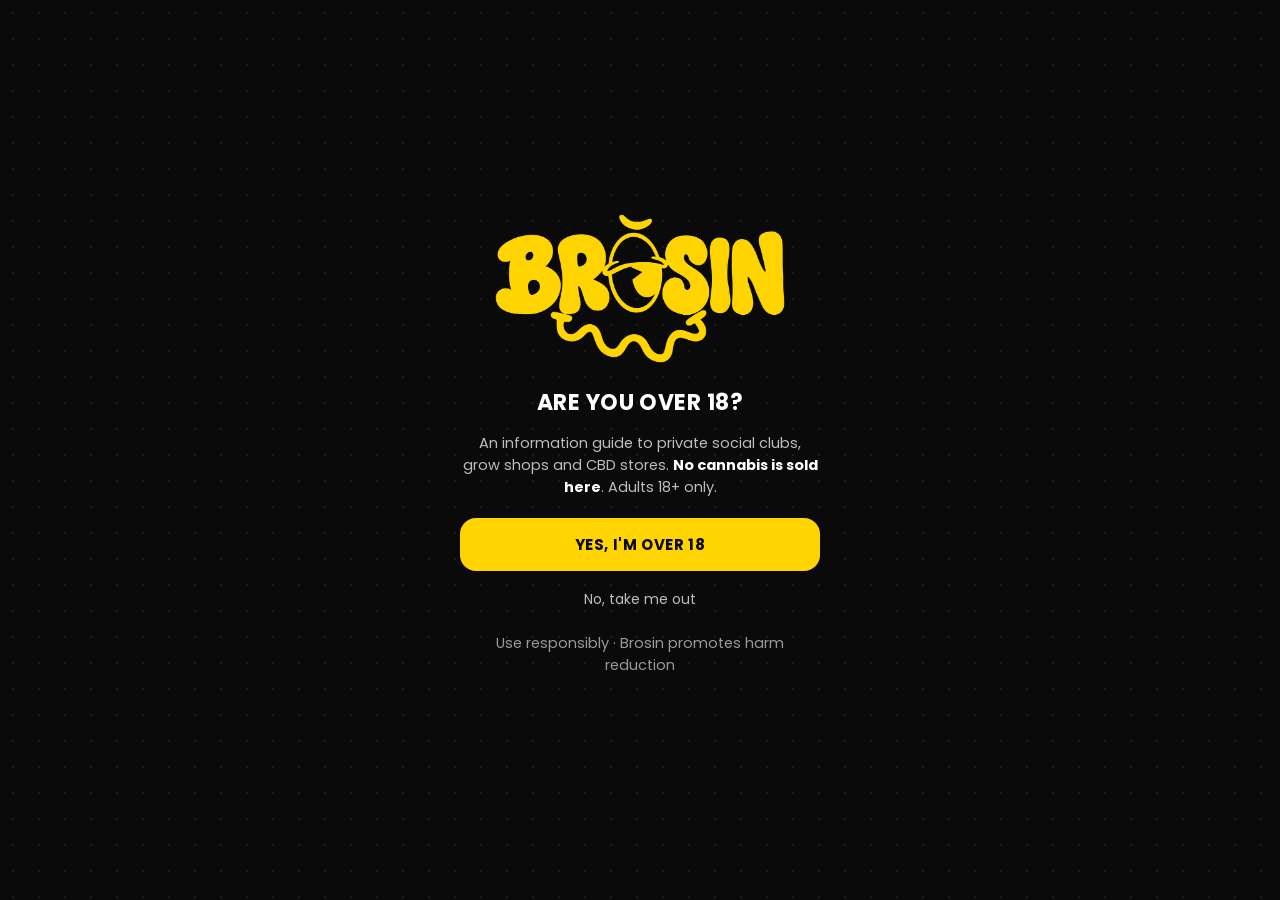
==== commit 6082bf13: "Add files via upload" ====
--- a/preview-publico/index.html
+++ b/preview-publico/index.html
@@ -2,7 +2,6 @@
 <html lang="es">
 <head>
 <meta charset="UTF-8">
-<meta name="robots" content="noindex,nofollow,noarchive">
 <meta name="viewport" content="width=device-width, initial-scale=1.0, viewport-fit=cover">
 <meta name="apple-mobile-web-app-capable" content="yes">
 <meta name="apple-mobile-web-app-status-bar-style" content="black">
@@ -95,6 +94,8 @@
 .tag{font-size:10.5px;font-weight:700;padding:3px 9px;border-radius:8px;background:var(--panal);color:var(--humo)}
 .tag.brosin{background:var(--amarillo);color:var(--negro)}
 .tag.ev{background:var(--morado);color:var(--blanco)}
+/* El local se dio de alta él mismo: se nota, pero sin gritar */
+.tag.alta{background:transparent;border:1px solid var(--amarillo);color:var(--amarillo);padding:2px 8px}
 .empty{text-align:center;color:var(--humo);padding:40px 20px;font-size:15px}
 
 /* ── Grupos de pines en el mapa ──────────────────── */
@@ -198,16 +199,13 @@
 .vback{position:absolute;left:14px;top:20px;background:var(--amarillo);color:var(--negro);border:none;width:34px;height:34px;border-radius:50%;font-size:19px;font-weight:700;cursor:pointer;z-index:2;line-height:1}
 .vhead.with-back{padding-left:60px}
 
-/* Eventos bloqueado */
+/* Eventos: cerrado con candado, sin contenido falso detrás */
 .evlocked{position:relative;min-height:100%}
-.evblur{filter:blur(7px);pointer-events:none;padding:18px;opacity:.6}
-.fauxev{background:var(--carbon);border:1px solid var(--panal);border-radius:var(--r-chip);padding:12px;margin-bottom:11px;display:flex;gap:11px;align-items:center}
-.fauxev .fd{width:46px;height:46px;border-radius:12px;background:var(--amarillo);flex:none}
-.fauxev .fl{flex:1}
-.fauxev .l1{height:12px;background:var(--panal);border-radius:4px;width:70%;margin-bottom:8px}
-.fauxev .l2{height:9px;background:#3a3a3a;border-radius:4px;width:45%}
-.evover{position:absolute;inset:0;display:flex;flex-direction:column;align-items:center;justify-content:center;text-align:center;padding:24px;background:rgba(10,10,10,.55)}
+.evover{position:absolute;inset:0;display:flex;flex-direction:column;align-items:center;justify-content:center;text-align:center;padding:24px}
 .evover img{height:130px;width:auto}
+.evcandado{width:96px;height:96px;border-radius:50%;background:var(--carbon);border:1px solid var(--panal);
+  display:flex;align-items:center;justify-content:center;color:var(--amarillo)}
+.evcandado svg{width:44px;height:44px}
 .evover h3{color:var(--blanco);font-size:22px;font-weight:700;text-transform:uppercase;letter-spacing:.02em;margin:14px 0 6px}
 .evover p{color:var(--humo);font-size:14px;margin:0}
 
@@ -350,18 +348,19 @@
     <div class="vbody" id="sbBody"></div>
   </div>
 
-  <!-- VIEW: EVENTOS (bloqueado) -->
+  <!-- VIEW: EVENTOS (cerrado)
+       Antes había aquí seis tarjetas falsas desenfocadas. Se han
+       quitado: enseñar contenido borroso da a entender que hay algo
+       detrás, y de momento no lo hay. Un candado y ya está. -->
   <div class="view" id="view-eventos">
     <div class="evlocked">
-      <div class="evblur">
-        <div class="fauxev"><div class="fd"></div><div class="fl"><div class="l1"></div><div class="l2"></div></div></div>
-        <div class="fauxev"><div class="fd"></div><div class="fl"><div class="l1"></div><div class="l2"></div></div></div>
-        <div class="fauxev"><div class="fd"></div><div class="fl"><div class="l1"></div><div class="l2"></div></div></div>
-        <div class="fauxev"><div class="fd"></div><div class="fl"><div class="l1"></div><div class="l2"></div></div></div>
-        <div class="fauxev"><div class="fd"></div><div class="fl"><div class="l1"></div><div class="l2"></div></div></div>
-        <div class="fauxev"><div class="fd"></div><div class="fl"><div class="l1"></div><div class="l2"></div></div></div>
+      <div class="evover">
+        <div class="evcandado" aria-hidden="true">
+          <svg viewBox="0 0 24 24" fill="none" stroke="currentColor" stroke-width="1.7" stroke-linecap="round" stroke-linejoin="round"><rect x="5" y="11" width="14" height="9" rx="2.5"/><path d="M8 11V8a4 4 0 0 1 8 0v3"/></svg>
+        </div>
+        <h3 data-t="muy_pronto">Muy pronto</h3>
+        <p data-t="ev_cerrado">Los eventos de la colmena. Todavía no está abierto.</p>
       </div>
-      <div class="evover"><img src="assets/mascotas/gominola.png" alt=""><h3>Muy pronto</h3><p>Los eventos de la colmena, aquí.</p></div>
     </div>
   </div>
 
@@ -598,7 +597,10 @@
   return '<div class="club" onclick="openDetail('+c.id+')"><div class="thumb" style="background:'+TY.tint+';color:'+TY.ic+bstyle+'">'+TY.svg+'</div>'+
     '<div class="info"><div class="nm">'+esc(c.name)+(c.verified?' <span class="verif">✓</span>':'')+'</div>'+
     '<div class="meta">'+(c.rating>0?'<span class="stars">'+starStr(c.rating)+'</span> '+c.rating.toFixed(1):'<span class="nuevo">'+T('nuevo')+'</span>')+' · '+esc(c.city)+' · '+esc(c.prov)+dt+'</div>'+
-    '<div class="tags">'+brz+'<span class="tag">'+esc(typeLabel(c.type))+'</span>'+(c.tags||[]).map(function(t){return '<span class="tag">'+esc(t)+'</span>';}).join('')+ev+'</div></div>'+
+    /* "Alta verificada" se guarda en castellano en los datos, pero se
+       enseña en el idioma de quien mira: es lo que distingue a los
+       locales que se dieron de alta ellos mismos. */
+    '<div class="tags">'+brz+'<span class="tag">'+esc(typeLabel(c.type))+'</span>'+(c.tags||[]).map(function(t){return '<span class="tag'+(t==='Alta verificada'?' alta':'')+'">'+esc(t==='Alta verificada'?T('tag_alta'):t)+'</span>';}).join('')+ev+'</div></div>'+
     '<button class="favbtn'+(FAVS.has(c.id)?' on':'')+'" data-id="'+c.id+'" onclick="toggleFav('+c.id+',this,event)" aria-label="Guardar en favoritos">'+HEART+'</button></div>';
 }
 function appendChunk(){
--- a/preview-publico/assets/leaflet/leaflet.css
+++ b/preview-publico/assets/leaflet/leaflet.css
@@ -0,0 +1,661 @@
+/* required styles */
+
+.leaflet-pane,
+.leaflet-tile,
+.leaflet-marker-icon,
+.leaflet-marker-shadow,
+.leaflet-tile-container,
+.leaflet-pane > svg,
+.leaflet-pane > canvas,
+.leaflet-zoom-box,
+.leaflet-image-layer,
+.leaflet-layer {
+	position: absolute;
+	left: 0;
+	top: 0;
+	}
+.leaflet-container {
+	overflow: hidden;
+	}
+.leaflet-tile,
+.leaflet-marker-icon,
+.leaflet-marker-shadow {
+	-webkit-user-select: none;
+	   -moz-user-select: none;
+	        user-select: none;
+	  -webkit-user-drag: none;
+	}
+/* Prevents IE11 from highlighting tiles in blue */
+.leaflet-tile::selection {
+	background: transparent;
+}
+/* Safari renders non-retina tile on retina better with this, but Chrome is worse */
+.leaflet-safari .leaflet-tile {
+	image-rendering: -webkit-optimize-contrast;
+	}
+/* hack that prevents hw layers "stretching" when loading new tiles */
+.leaflet-safari .leaflet-tile-container {
+	width: 1600px;
+	height: 1600px;
+	-webkit-transform-origin: 0 0;
+	}
+.leaflet-marker-icon,
+.leaflet-marker-shadow {
+	display: block;
+	}
+/* .leaflet-container svg: reset svg max-width decleration shipped in Joomla! (joomla.org) 3.x */
+/* .leaflet-container img: map is broken in FF if you have max-width: 100% on tiles */
+.leaflet-container .leaflet-overlay-pane svg {
+	max-width: none !important;
+	max-height: none !important;
+	}
+.leaflet-container .leaflet-marker-pane img,
+.leaflet-container .leaflet-shadow-pane img,
+.leaflet-container .leaflet-tile-pane img,
+.leaflet-container img.leaflet-image-layer,
+.leaflet-container .leaflet-tile {
+	max-width: none !important;
+	max-height: none !important;
+	width: auto;
+	padding: 0;
+	}
+
+.leaflet-container img.leaflet-tile {
+	/* See: https://bugs.chromium.org/p/chromium/issues/detail?id=600120 */
+	mix-blend-mode: plus-lighter;
+}
+
+.leaflet-container.leaflet-touch-zoom {
+	-ms-touch-action: pan-x pan-y;
+	touch-action: pan-x pan-y;
+	}
+.leaflet-container.leaflet-touch-drag {
+	-ms-touch-action: pinch-zoom;
+	/* Fallback for FF which doesn't support pinch-zoom */
+	touch-action: none;
+	touch-action: pinch-zoom;
+}
+.leaflet-container.leaflet-touch-drag.leaflet-touch-zoom {
+	-ms-touch-action: none;
+	touch-action: none;
+}
+.leaflet-container {
+	-webkit-tap-highlight-color: transparent;
+}
+.leaflet-container a {
+	-webkit-tap-highlight-color: rgba(51, 181, 229, 0.4);
+}
+.leaflet-tile {
+	filter: inherit;
+	visibility: hidden;
+	}
+.leaflet-tile-loaded {
+	visibility: inherit;
+	}
+.leaflet-zoom-box {
+	width: 0;
+	height: 0;
+	-moz-box-sizing: border-box;
+	     box-sizing: border-box;
+	z-index: 800;
+	}
+/* workaround for https://bugzilla.mozilla.org/show_bug.cgi?id=888319 */
+.leaflet-overlay-pane svg {
+	-moz-user-select: none;
+	}
+
+.leaflet-pane         { z-index: 400; }
+
+.leaflet-tile-pane    { z-index: 200; }
+.leaflet-overlay-pane { z-index: 400; }
+.leaflet-shadow-pane  { z-index: 500; }
+.leaflet-marker-pane  { z-index: 600; }
+.leaflet-tooltip-pane   { z-index: 650; }
+.leaflet-popup-pane   { z-index: 700; }
+
+.leaflet-map-pane canvas { z-index: 100; }
+.leaflet-map-pane svg    { z-index: 200; }
+
+.leaflet-vml-shape {
+	width: 1px;
+	height: 1px;
+	}
+.lvml {
+	behavior: url(#default#VML);
+	display: inline-block;
+	position: absolute;
+	}
+
+
+/* control positioning */
+
+.leaflet-control {
+	position: relative;
+	z-index: 800;
+	pointer-events: visiblePainted; /* IE 9-10 doesn't have auto */
+	pointer-events: auto;
+	}
+.leaflet-top,
+.leaflet-bottom {
+	position: absolute;
+	z-index: 1000;
+	pointer-events: none;
+	}
+.leaflet-top {
+	top: 0;
+	}
+.leaflet-right {
+	right: 0;
+	}
+.leaflet-bottom {
+	bottom: 0;
+	}
+.leaflet-left {
+	left: 0;
+	}
+.leaflet-control {
+	float: left;
+	clear: both;
+	}
+.leaflet-right .leaflet-control {
+	float: right;
+	}
+.leaflet-top .leaflet-control {
+	margin-top: 10px;
+	}
+.leaflet-bottom .leaflet-control {
+	margin-bottom: 10px;
+	}
+.leaflet-left .leaflet-control {
+	margin-left: 10px;
+	}
+.leaflet-right .leaflet-control {
+	margin-right: 10px;
+	}
+
+
+/* zoom and fade animations */
+
+.leaflet-fade-anim .leaflet-popup {
+	opacity: 0;
+	-webkit-transition: opacity 0.2s linear;
+	   -moz-transition: opacity 0.2s linear;
+	        transition: opacity 0.2s linear;
+	}
+.leaflet-fade-anim .leaflet-map-pane .leaflet-popup {
+	opacity: 1;
+	}
+.leaflet-zoom-animated {
+	-webkit-transform-origin: 0 0;
+	    -ms-transform-origin: 0 0;
+	        transform-origin: 0 0;
+	}
+svg.leaflet-zoom-animated {
+	will-change: transform;
+}
+
+.leaflet-zoom-anim .leaflet-zoom-animated {
+	-webkit-transition: -webkit-transform 0.25s cubic-bezier(0,0,0.25,1);
+	   -moz-transition:    -moz-transform 0.25s cubic-bezier(0,0,0.25,1);
+	        transition:         transform 0.25s cubic-bezier(0,0,0.25,1);
+	}
+.leaflet-zoom-anim .leaflet-tile,
+.leaflet-pan-anim .leaflet-tile {
+	-webkit-transition: none;
+	   -moz-transition: none;
+	        transition: none;
+	}
+
+.leaflet-zoom-anim .leaflet-zoom-hide {
+	visibility: hidden;
+	}
+
+
+/* cursors */
+
+.leaflet-interactive {
+	cursor: pointer;
+	}
+.leaflet-grab {
+	cursor: -webkit-grab;
+	cursor:    -moz-grab;
+	cursor:         grab;
+	}
+.leaflet-crosshair,
+.leaflet-crosshair .leaflet-interactive {
+	cursor: crosshair;
+	}
+.leaflet-popup-pane,
+.leaflet-control {
+	cursor: auto;
+	}
+.leaflet-dragging .leaflet-grab,
+.leaflet-dragging .leaflet-grab .leaflet-interactive,
+.leaflet-dragging .leaflet-marker-draggable {
+	cursor: move;
+	cursor: -webkit-grabbing;
+	cursor:    -moz-grabbing;
+	cursor:         grabbing;
+	}
+
+/* marker & overlays interactivity */
+.leaflet-marker-icon,
+.leaflet-marker-shadow,
+.leaflet-image-layer,
+.leaflet-pane > svg path,
+.leaflet-tile-container {
+	pointer-events: none;
+	}
+
+.leaflet-marker-icon.leaflet-interactive,
+.leaflet-image-layer.leaflet-interactive,
+.leaflet-pane > svg path.leaflet-interactive,
+svg.leaflet-image-layer.leaflet-interactive path {
+	pointer-events: visiblePainted; /* IE 9-10 doesn't have auto */
+	pointer-events: auto;
+	}
+
+/* visual tweaks */
+
+.leaflet-container {
+	background: #ddd;
+	outline-offset: 1px;
+	}
+.leaflet-container a {
+	color: #0078A8;
+	}
+.leaflet-zoom-box {
+	border: 2px dotted #38f;
+	background: rgba(255,255,255,0.5);
+	}
+
+
+/* general typography */
+.leaflet-container {
+	font-family: "Helvetica Neue", Arial, Helvetica, sans-serif;
+	font-size: 12px;
+	font-size: 0.75rem;
+	line-height: 1.5;
+	}
+
+
+/* general toolbar styles */
+
+.leaflet-bar {
+	box-shadow: 0 1px 5px rgba(0,0,0,0.65);
+	border-radius: 4px;
+	}
+.leaflet-bar a {
+	background-color: #fff;
+	border-bottom: 1px solid #ccc;
+	width: 26px;
+	height: 26px;
+	line-height: 26px;
+	display: block;
+	text-align: center;
+	text-decoration: none;
+	color: black;
+	}
+.leaflet-bar a,
+.leaflet-control-layers-toggle {
+	background-position: 50% 50%;
+	background-repeat: no-repeat;
+	display: block;
+	}
+.leaflet-bar a:hover,
+.leaflet-bar a:focus {
+	background-color: #f4f4f4;
+	}
+.leaflet-bar a:first-child {
+	border-top-left-radius: 4px;
+	border-top-right-radius: 4px;
+	}
+.leaflet-bar a:last-child {
+	border-bottom-left-radius: 4px;
+	border-bottom-right-radius: 4px;
+	border-bottom: none;
+	}
+.leaflet-bar a.leaflet-disabled {
+	cursor: default;
+	background-color: #f4f4f4;
+	color: #bbb;
+	}
+
+.leaflet-touch .leaflet-bar a {
+	width: 30px;
+	height: 30px;
+	line-height: 30px;
+	}
+.leaflet-touch .leaflet-bar a:first-child {
+	border-top-left-radius: 2px;
+	border-top-right-radius: 2px;
+	}
+.leaflet-touch .leaflet-bar a:last-child {
+	border-bottom-left-radius: 2px;
+	border-bottom-right-radius: 2px;
+	}
+
+/* zoom control */
+
+.leaflet-control-zoom-in,
+.leaflet-control-zoom-out {
+	font: bold 18px 'Lucida Console', Monaco, monospace;
+	text-indent: 1px;
+	}
+
+.leaflet-touch .leaflet-control-zoom-in, .leaflet-touch .leaflet-control-zoom-out  {
+	font-size: 22px;
+	}
+
+
+/* layers control */
+
+.leaflet-control-layers {
+	box-shadow: 0 1px 5px rgba(0,0,0,0.4);
+	background: #fff;
+	border-radius: 5px;
+	}
+.leaflet-control-layers-toggle {
+	background-image: url(images/layers.png);
+	width: 36px;
+	height: 36px;
+	}
+.leaflet-retina .leaflet-control-layers-toggle {
+	background-image: url(images/layers-2x.png);
+	background-size: 26px 26px;
+	}
+.leaflet-touch .leaflet-control-layers-toggle {
+	width: 44px;
+	height: 44px;
+	}
+.leaflet-control-layers .leaflet-control-layers-list,
+.leaflet-control-layers-expanded .leaflet-control-layers-toggle {
+	display: none;
+	}
+.leaflet-control-layers-expanded .leaflet-control-layers-list {
+	display: block;
+	position: relative;
+	}
+.leaflet-control-layers-expanded {
+	padding: 6px 10px 6px 6px;
+	color: #333;
+	background: #fff;
+	}
+.leaflet-control-layers-scrollbar {
+	overflow-y: scroll;
+	overflow-x: hidden;
+	padding-right: 5px;
+	}
+.leaflet-control-layers-selector {
+	margin-top: 2px;
+	position: relative;
+	top: 1px;
+	}
+.leaflet-control-layers label {
+	display: block;
+	font-size: 13px;
+	font-size: 1.08333em;
+	}
+.leaflet-control-layers-separator {
+	height: 0;
+	border-top: 1px solid #ddd;
+	margin: 5px -10px 5px -6px;
+	}
+
+/* Default icon URLs */
+.leaflet-default-icon-path { /* used only in path-guessing heuristic, see L.Icon.Default */
+	background-image: url(images/marker-icon.png);
+	}
+
+
+/* attribution and scale controls */
+
+.leaflet-container .leaflet-control-attribution {
+	background: #fff;
+	background: rgba(255, 255, 255, 0.8);
+	margin: 0;
+	}
+.leaflet-control-attribution,
+.leaflet-control-scale-line {
+	padding: 0 5px;
+	color: #333;
+	line-height: 1.4;
+	}
+.leaflet-control-attribution a {
+	text-decoration: none;
+	}
+.leaflet-control-attribution a:hover,
+.leaflet-control-attribution a:focus {
+	text-decoration: underline;
+	}
+.leaflet-attribution-flag {
+	display: inline !important;
+	vertical-align: baseline !important;
+	width: 1em;
+	height: 0.6669em;
+	}
+.leaflet-left .leaflet-control-scale {
+	margin-left: 5px;
+	}
+.leaflet-bottom .leaflet-control-scale {
+	margin-bottom: 5px;
+	}
+.leaflet-control-scale-line {
+	border: 2px solid #777;
+	border-top: none;
+	line-height: 1.1;
+	padding: 2px 5px 1px;
+	white-space: nowrap;
+	-moz-box-sizing: border-box;
+	     box-sizing: border-box;
+	background: rgba(255, 255, 255, 0.8);
+	text-shadow: 1px 1px #fff;
+	}
+.leaflet-control-scale-line:not(:first-child) {
+	border-top: 2px solid #777;
+	border-bottom: none;
+	margin-top: -2px;
+	}
+.leaflet-control-scale-line:not(:first-child):not(:last-child) {
+	border-bottom: 2px solid #777;
+	}
+
+.leaflet-touch .leaflet-control-attribution,
+.leaflet-touch .leaflet-control-layers,
+.leaflet-touch .leaflet-bar {
+	box-shadow: none;
+	}
+.leaflet-touch .leaflet-control-layers,
+.leaflet-touch .leaflet-bar {
+	border: 2px solid rgba(0,0,0,0.2);
+	background-clip: padding-box;
+	}
+
+
+/* popup */
+
+.leaflet-popup {
+	position: absolute;
+	text-align: center;
+	margin-bottom: 20px;
+	}
+.leaflet-popup-content-wrapper {
+	padding: 1px;
+	text-align: left;
+	border-radius: 12px;
+	}
+.leaflet-popup-content {
+	margin: 13px 24px 13px 20px;
+	line-height: 1.3;
+	font-size: 13px;
+	font-size: 1.08333em;
+	min-height: 1px;
+	}
+.leaflet-popup-content p {
+	margin: 17px 0;
+	margin: 1.3em 0;
+	}
+.leaflet-popup-tip-container {
+	width: 40px;
+	height: 20px;
+	position: absolute;
+	left: 50%;
+	margin-top: -1px;
+	margin-left: -20px;
+	overflow: hidden;
+	pointer-events: none;
+	}
+.leaflet-popup-tip {
+	width: 17px;
+	height: 17px;
+	padding: 1px;
+
+	margin: -10px auto 0;
+	pointer-events: auto;
+
+	-webkit-transform: rotate(45deg);
+	   -moz-transform: rotate(45deg);
+	    -ms-transform: rotate(45deg);
+	        transform: rotate(45deg);
+	}
+.leaflet-popup-content-wrapper,
+.leaflet-popup-tip {
+	background: white;
+	color: #333;
+	box-shadow: 0 3px 14px rgba(0,0,0,0.4);
+	}
+.leaflet-container a.leaflet-popup-close-button {
+	position: absolute;
+	top: 0;
+	right: 0;
+	border: none;
+	text-align: center;
+	width: 24px;
+	height: 24px;
+	font: 16px/24px Tahoma, Verdana, sans-serif;
+	color: #757575;
+	text-decoration: none;
+	background: transparent;
+	}
+.leaflet-container a.leaflet-popup-close-button:hover,
+.leaflet-container a.leaflet-popup-close-button:focus {
+	color: #585858;
+	}
+.leaflet-popup-scrolled {
+	overflow: auto;
+	}
+
+.leaflet-oldie .leaflet-popup-content-wrapper {
+	-ms-zoom: 1;
+	}
+.leaflet-oldie .leaflet-popup-tip {
+	width: 24px;
+	margin: 0 auto;
+
+	-ms-filter: "progid:DXImageTransform.Microsoft.Matrix(M11=0.70710678, M12=0.70710678, M21=-0.70710678, M22=0.70710678)";
+	filter: progid:DXImageTransform.Microsoft.Matrix(M11=0.70710678, M12=0.70710678, M21=-0.70710678, M22=0.70710678);
+	}
+
+.leaflet-oldie .leaflet-control-zoom,
+.leaflet-oldie .leaflet-control-layers,
+.leaflet-oldie .leaflet-popup-content-wrapper,
+.leaflet-oldie .leaflet-popup-tip {
+	border: 1px solid #999;
+	}
+
+
+/* div icon */
+
+.leaflet-div-icon {
+	background: #fff;
+	border: 1px solid #666;
+	}
+
+
+/* Tooltip */
+/* Base styles for the element that has a tooltip */
+.leaflet-tooltip {
+	position: absolute;
+	padding: 6px;
+	background-color: #fff;
+	border: 1px solid #fff;
+	border-radius: 3px;
+	color: #222;
+	white-space: nowrap;
+	-webkit-user-select: none;
+	-moz-user-select: none;
+	-ms-user-select: none;
+	user-select: none;
+	pointer-events: none;
+	box-shadow: 0 1px 3px rgba(0,0,0,0.4);
+	}
+.leaflet-tooltip.leaflet-interactive {
+	cursor: pointer;
+	pointer-events: auto;
+	}
+.leaflet-tooltip-top:before,
+.leaflet-tooltip-bottom:before,
+.leaflet-tooltip-left:before,
+.leaflet-tooltip-right:before {
+	position: absolute;
+	pointer-events: none;
+	border: 6px solid transparent;
+	background: transparent;
+	content: "";
+	}
+
+/* Directions */
+
+.leaflet-tooltip-bottom {
+	margin-top: 6px;
+}
+.leaflet-tooltip-top {
+	margin-top: -6px;
+}
+.leaflet-tooltip-bottom:before,
+.leaflet-tooltip-top:before {
+	left: 50%;
+	margin-left: -6px;
+	}
+.leaflet-tooltip-top:before {
+	bottom: 0;
+	margin-bottom: -12px;
+	border-top-color: #fff;
+	}
+.leaflet-tooltip-bottom:before {
+	top: 0;
+	margin-top: -12px;
+	margin-left: -6px;
+	border-bottom-color: #fff;
+	}
+.leaflet-tooltip-left {
+	margin-left: -6px;
+}
+.leaflet-tooltip-right {
+	margin-left: 6px;
+}
+.leaflet-tooltip-left:before,
+.leaflet-tooltip-right:before {
+	top: 50%;
+	margin-top: -6px;
+	}
+.leaflet-tooltip-left:before {
+	right: 0;
+	margin-right: -12px;
+	border-left-color: #fff;
+	}
+.leaflet-tooltip-right:before {
+	left: 0;
+	margin-left: -12px;
+	border-right-color: #fff;
+	}
+
+/* Printing */
+
+@media print {
+	/* Prevent printers from removing background-images of controls. */
+	.leaflet-control {
+		-webkit-print-color-adjust: exact;
+		print-color-adjust: exact;
+		}
+	}
